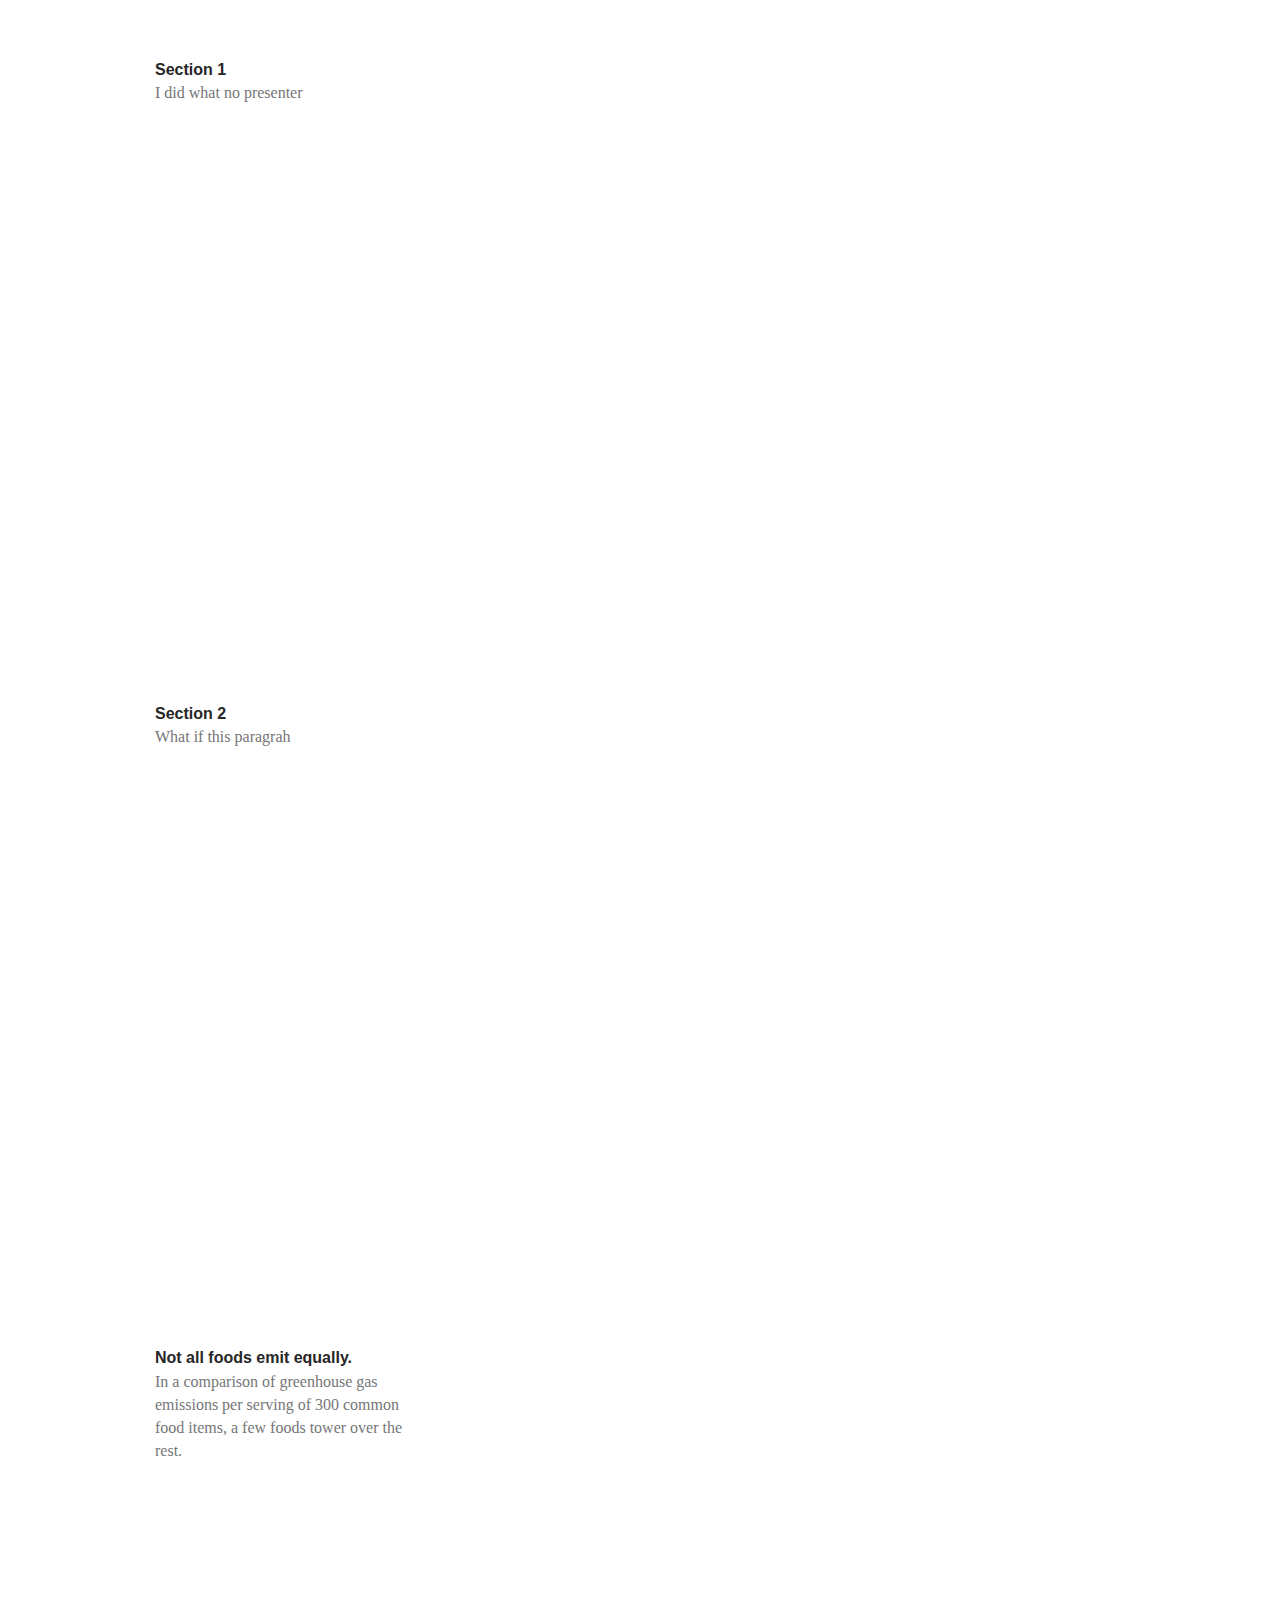
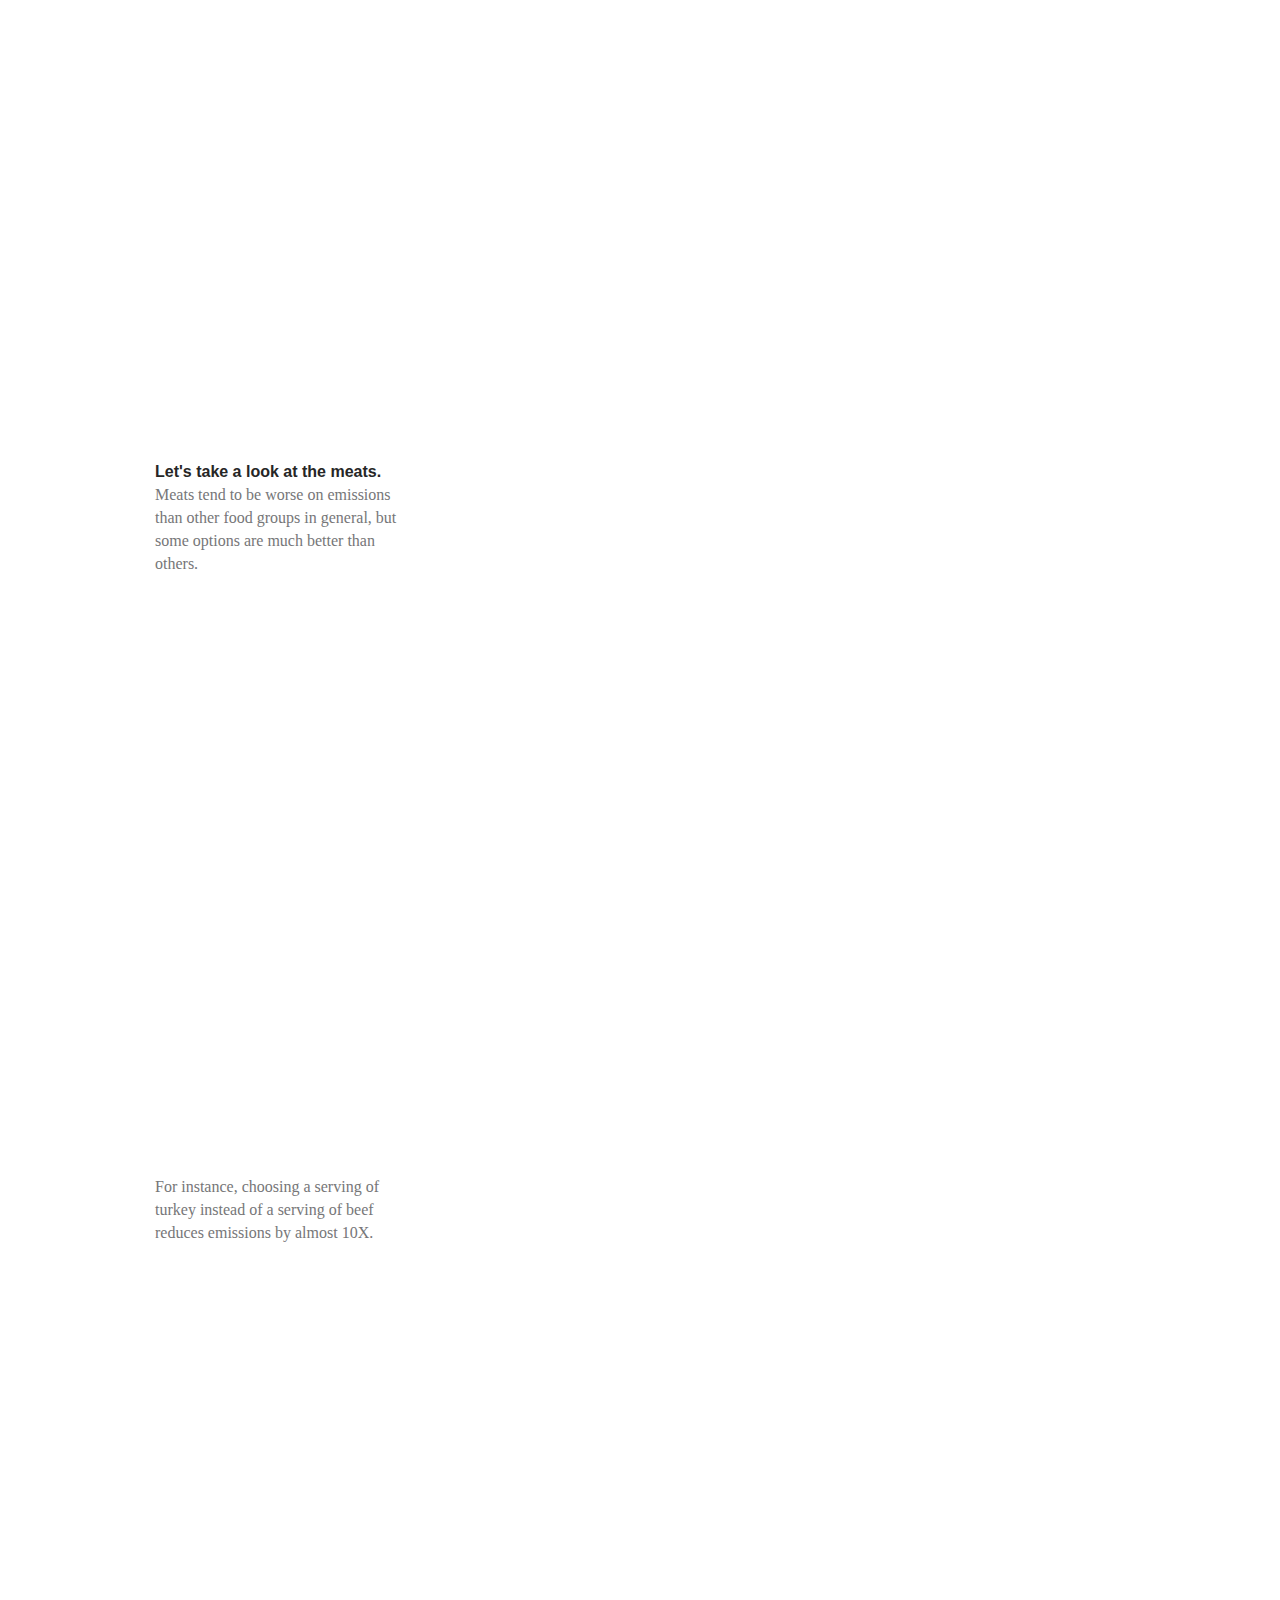
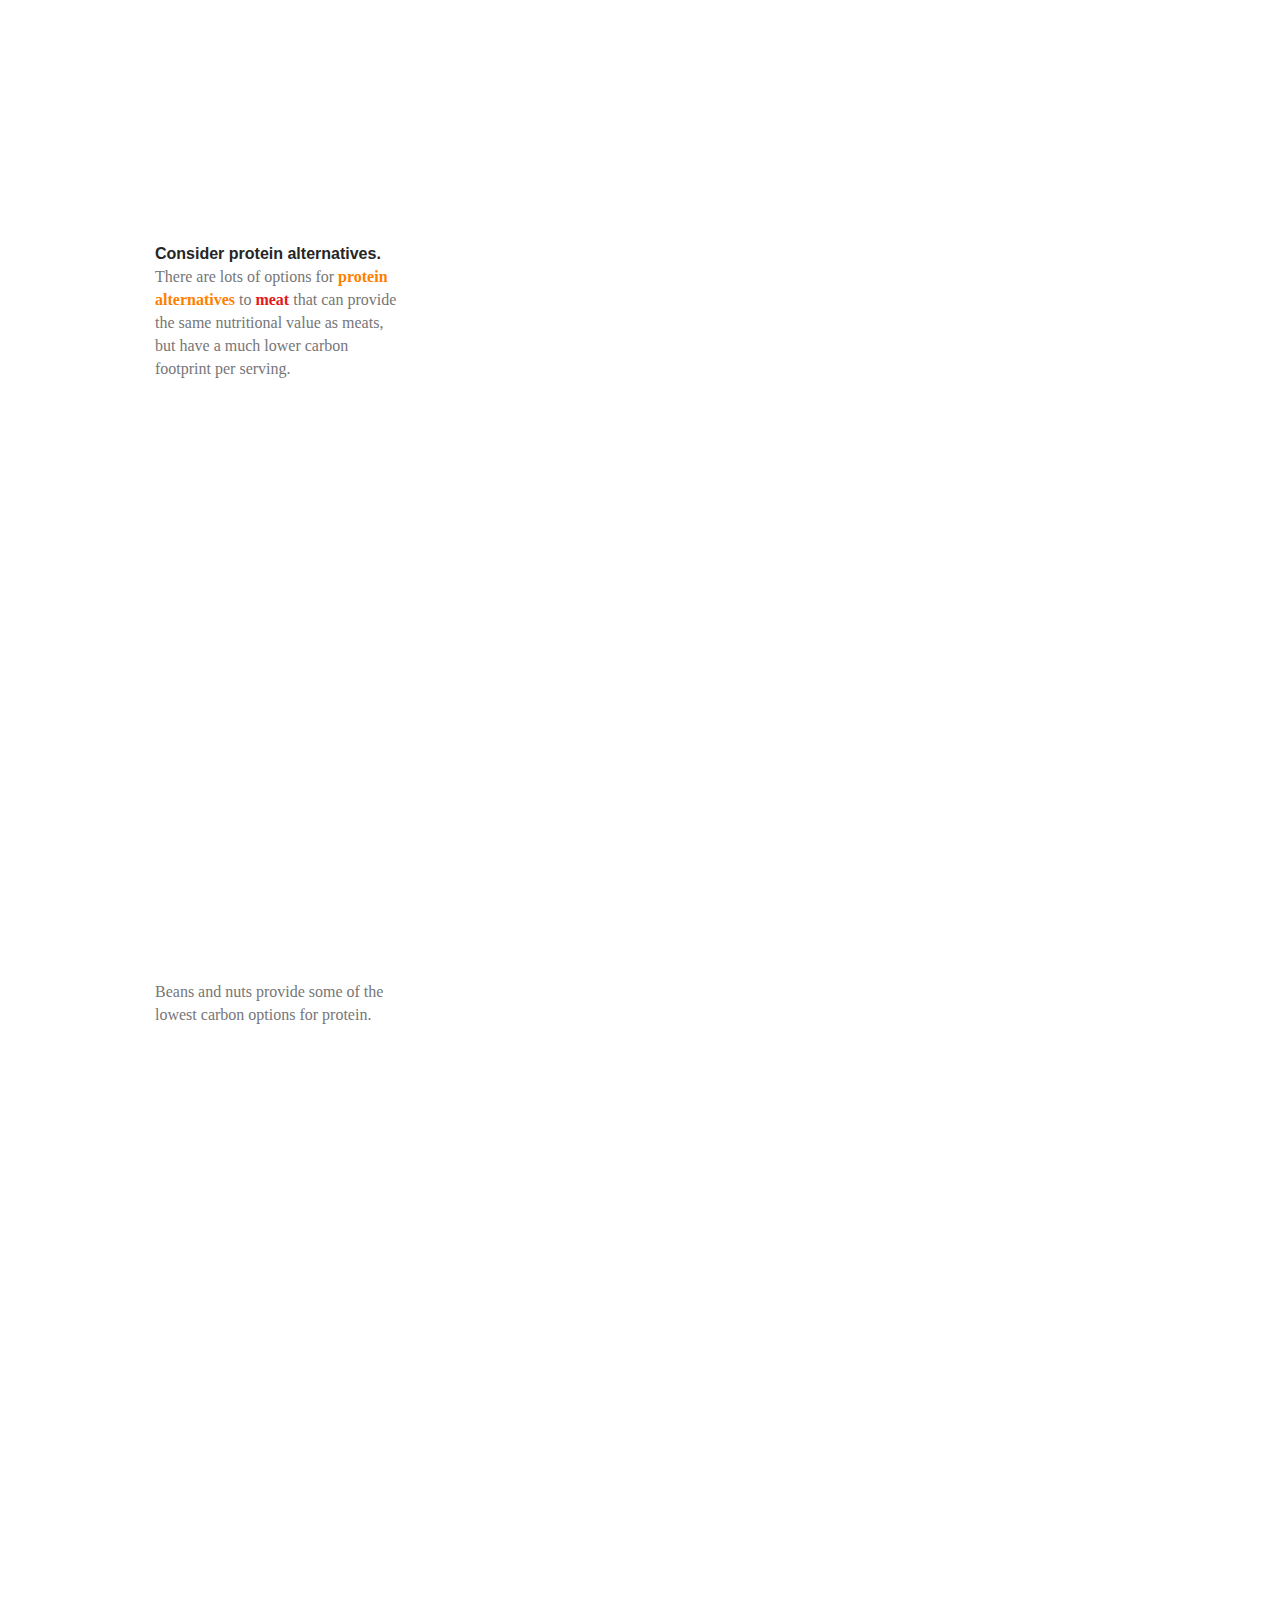
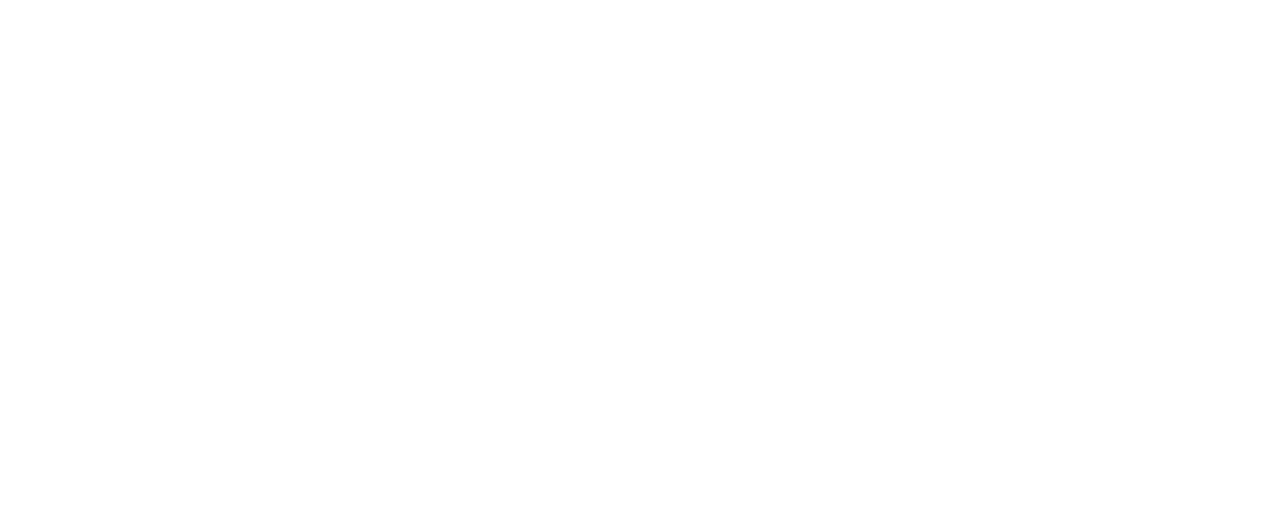
==== index.html @ bd55d174 "through proteins" ====
<!DOCTYPE html>
<html>
<head>
  <title>Scrolling Sections</title>
  <link rel="stylesheet" type="text/css" href="css/bootstrap.min.css"/>
  <link rel="stylesheet" type="text/css" href="css/style.css"/>
</head>
<body>
<div class="container">
  <div id='graphic'>
    <div id='sections'>
      <section class="step">
        <div class="title">Section 1</div>
        I did what no presenter
      </section>
      <section class="step">
        <div class="title">Section 2</div>
        What if this paragrah
      </section>
      <section class="step">
        <div class="title">Not all foods emit equally.</div>
        In a comparison of greenhouse gas emissions per serving of 300 common food items, a few foods tower over the rest.
      </section>
      <section class="step">
        <div class="title">Let's take a look at the meats.</div>
        Meats tend to be worse on emissions than other food groups in general, but some options are much better than others.
      </section>
      <section class="step">
        <div class="title"></div>
        For instance, choosing a serving of turkey instead of a serving of beef reduces emissions by almost 10X.

      </section>
      <section class="step">
        <div class="title">Consider protein alternatives.</div>
        There are lots of options for <b><font color="#ff7f00">protein alternatives</font></b> to <b><font color="#e41a1c">meat</font></b> that can provide the same nutritional value as meats, but have a much lower carbon footprint per serving.
      </section>
      <section class="step">
        <div class="title"></div>
        Beans and nuts provide some of the lowest carbon options for protein.
      </section>
    </div>
    <div id='vis'>
    </div>
    <div id="extra-space">
    </div>
  </div>
</div>


<!-- <script src="lib/d3.js"></script> -->
<script src="https://d3js.org/d3.v5.min.js"></script>
<script src="js/scroller.js"></script>
<script src="js/sections_modified.js"></script>
</body>
</html>
---- css/style.css ----
.container {
  width: 1000px; /* moves things left or right */
}

#graphic {
  padding-top: 60px;
}


#sections {
  position: relative;
  display: inline-block;
  width: 250px;
  top: 0px;
  z-index: 90;
  padding-bottom: 200px;
}

.step {
  margin-bottom: 600px; /* changes vertical space between sections */
  font-family: "TiemposTextWeb-Regular","Georgia";
  font-size: 16px;
  line-height: 23px;
  color: #767678;
}

#sections .title {
  font-family: Arial,Helvetica,"san-serif";
  font-size: 16px;
  font-weight: bold;
  margin-bottom: 2px;
  color: #262626;
  line-height: 1.2em;
}

#extra-space {
  height: 300px;
}

#vis {
  display: inline-block;
  position: fixed;
  top: 60px;
  z-index: 1;
  margin-left: 0;
  /* height: 600px; */
  /* width: 600px; */
  /* background-color: #ddd; */
}

#vis .title {
  font-size:120px;
  text-anchor: middle;
}

#vis .sub-title {
  font-size:80px;
  text-anchor: middle;
}

#vis .mouse_annotation {
  font-weight: bold;
  font-size:12px;
  /* text-anchor: middle; */
}

.axis path,
.axis line {
  fill: none;
  stroke: #666;
  shape-rendering: crispEdges;
}
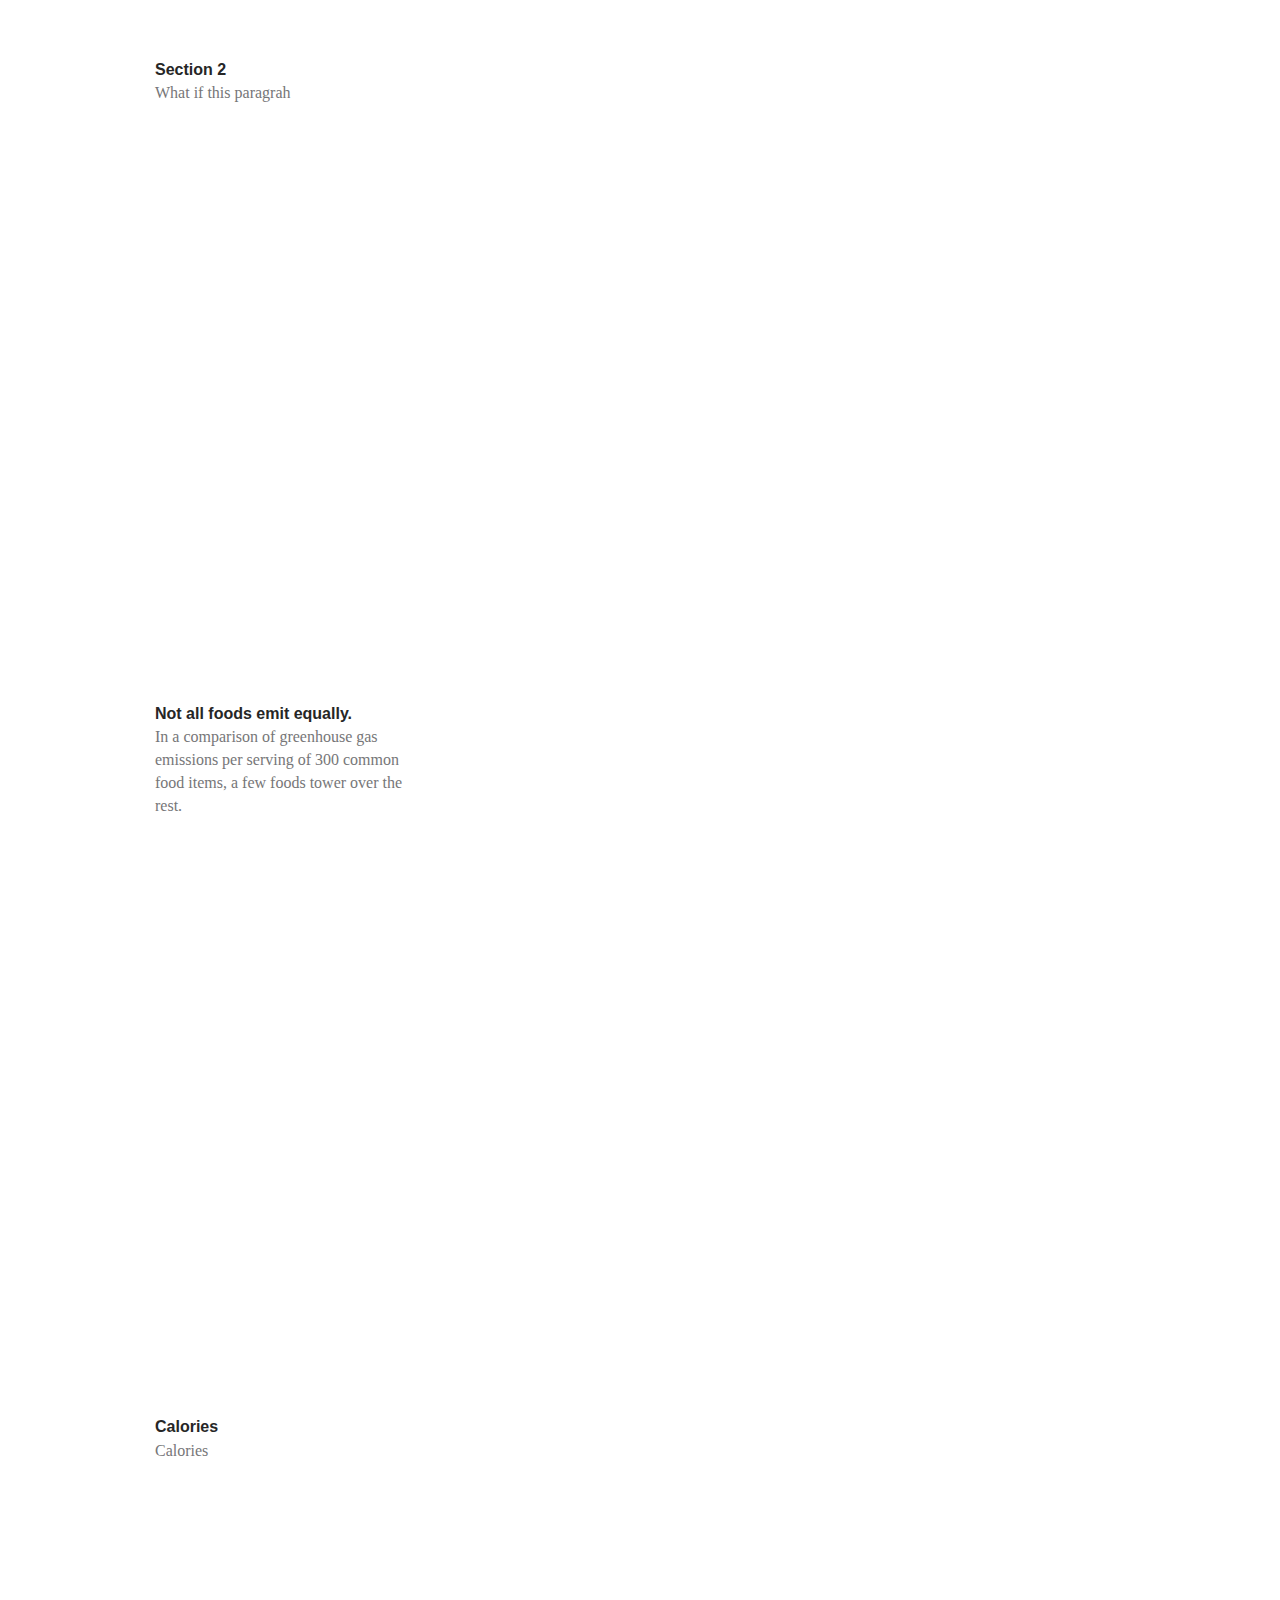
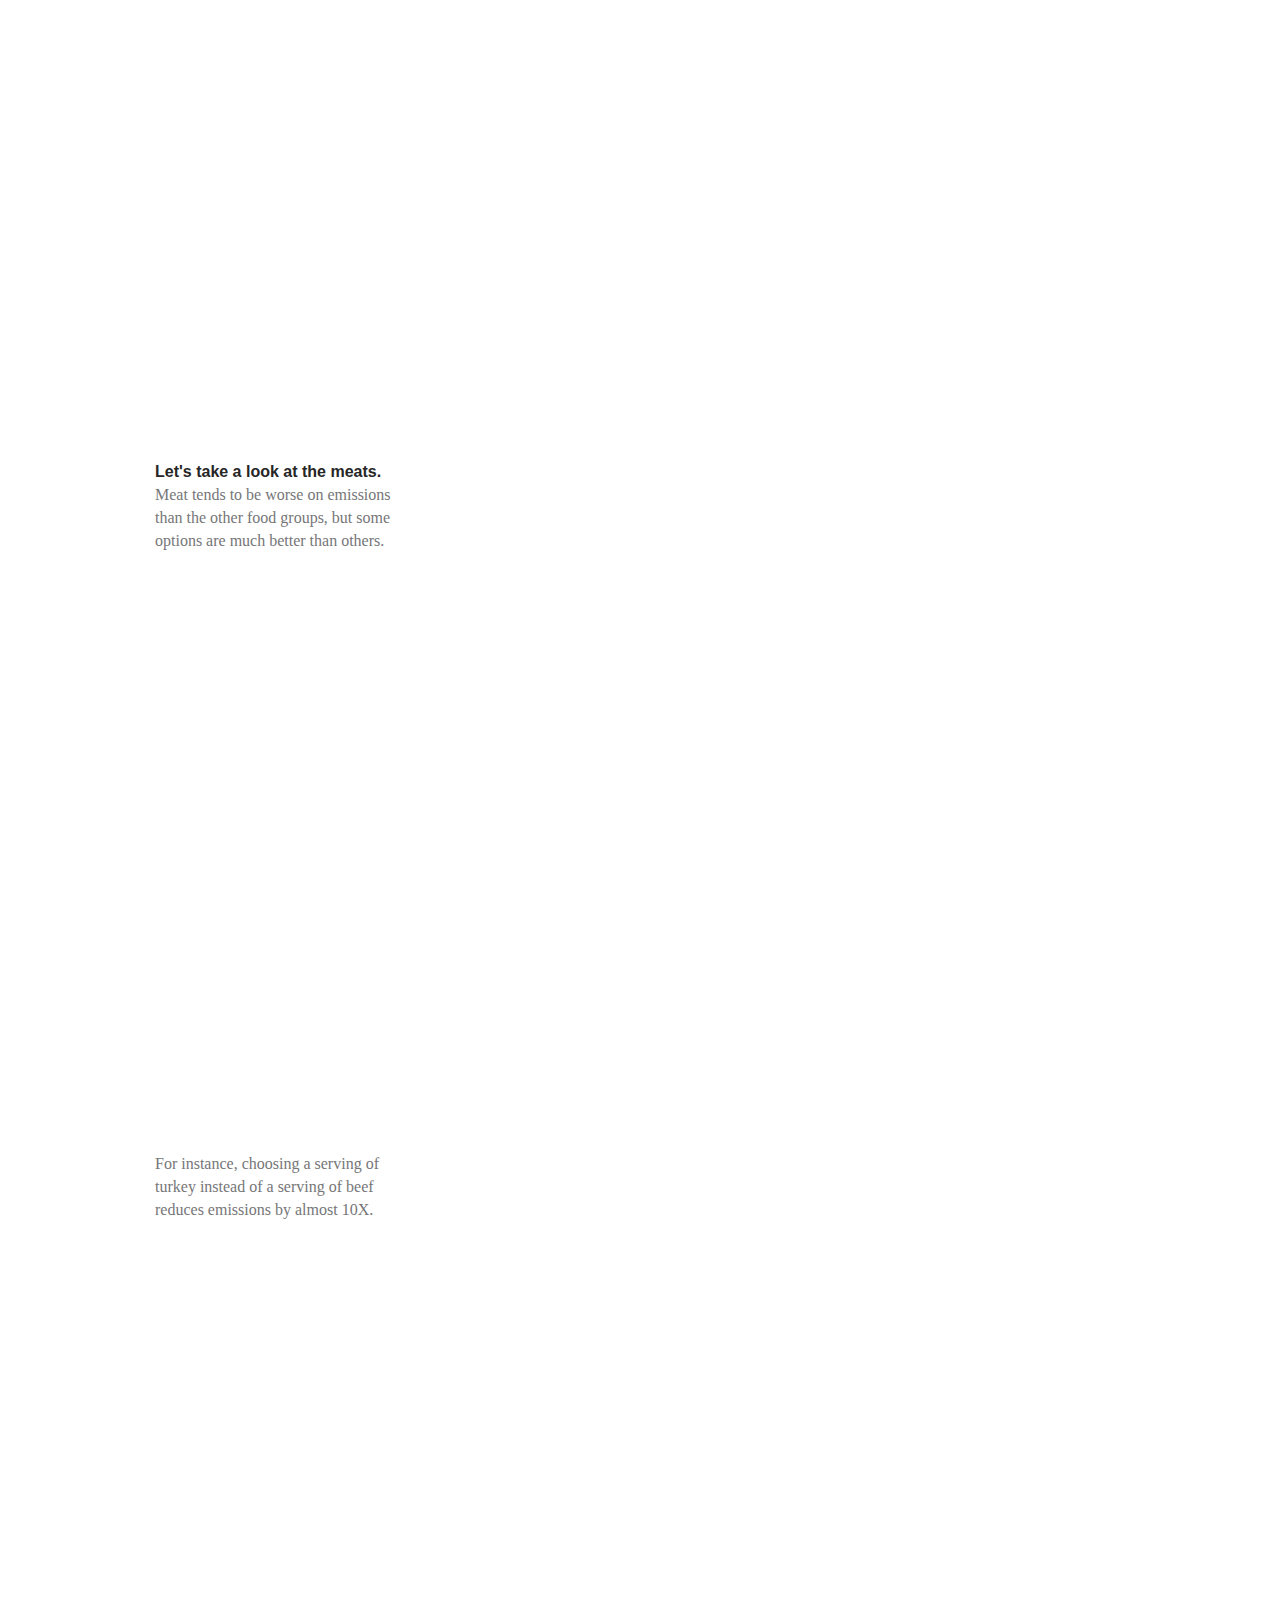
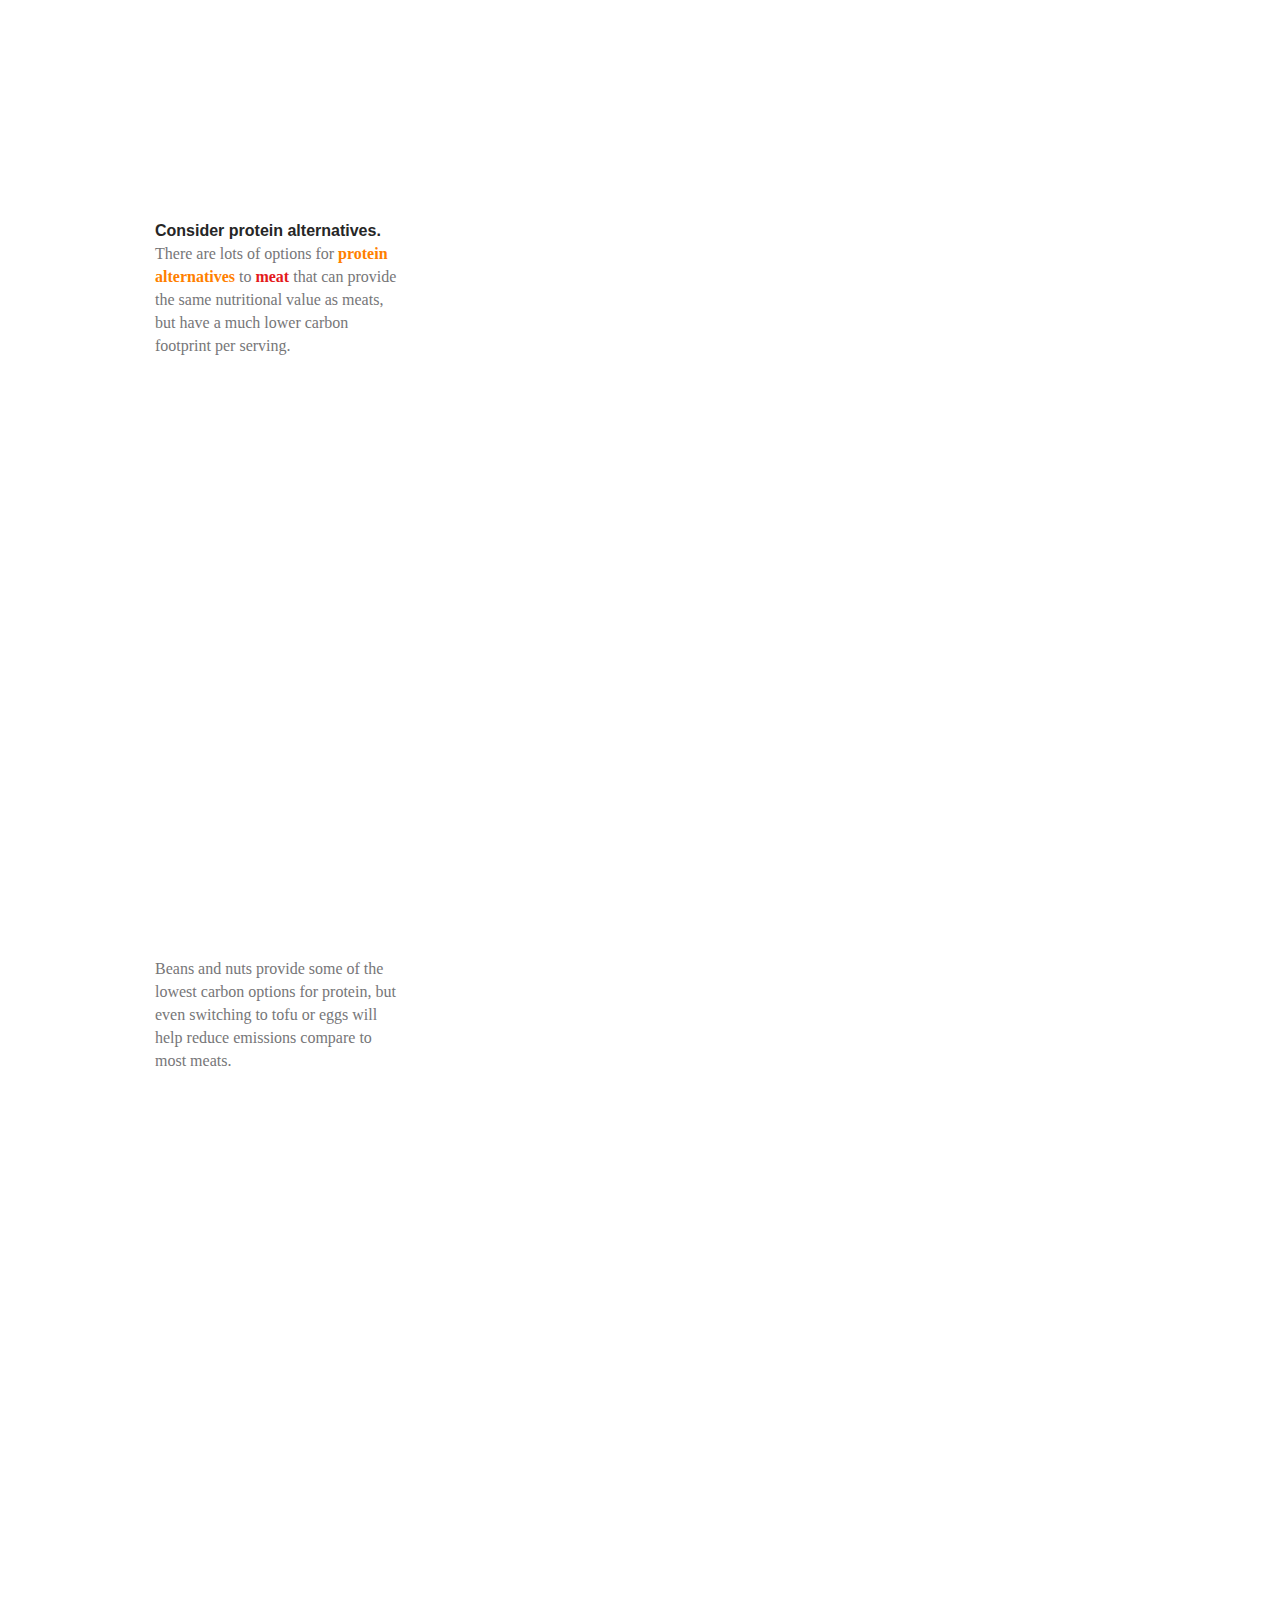
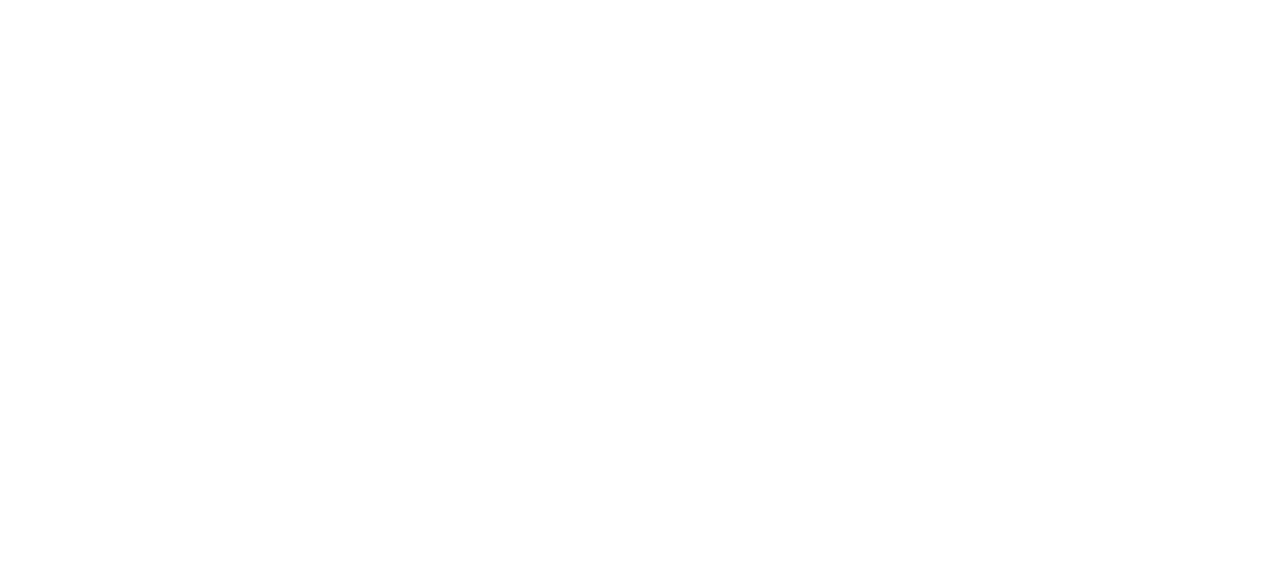
==== commit 8abe890a: "scatter plot works too" ====
--- a/index.html
+++ b/index.html
@@ -10,10 +10,6 @@
   <div id='graphic'>
     <div id='sections'>
       <section class="step">
-        <div class="title">Section 1</div>
-        I did what no presenter
-      </section>
-      <section class="step">
         <div class="title">Section 2</div>
         What if this paragrah
       </section>
@@ -22,8 +18,12 @@
         In a comparison of greenhouse gas emissions per serving of 300 common food items, a few foods tower over the rest.
       </section>
       <section class="step">
+        <div class="title">Calories</div>
+        Calories
+      </section>
+      <section class="step">
         <div class="title">Let's take a look at the meats.</div>
-        Meats tend to be worse on emissions than other food groups in general, but some options are much better than others.
+        Meat tends to be worse on emissions than the other food groups, but some options are much better than others.
       </section>
       <section class="step">
         <div class="title"></div>
@@ -36,7 +36,7 @@
       </section>
       <section class="step">
         <div class="title"></div>
-        Beans and nuts provide some of the lowest carbon options for protein.
+        Beans and nuts provide some of the lowest carbon options for protein, but even switching to tofu or eggs will help reduce emissions compare to most meats.
       </section>
     </div>
     <div id='vis'>
--- a/css/style.css
+++ b/css/style.css
@@ -41,7 +41,7 @@
 #vis {
   display: inline-block;
   position: fixed;
-  top: 60px;
+  top: 30px;
   z-index: 1;
   margin-left: 0;
   /* height: 600px; */
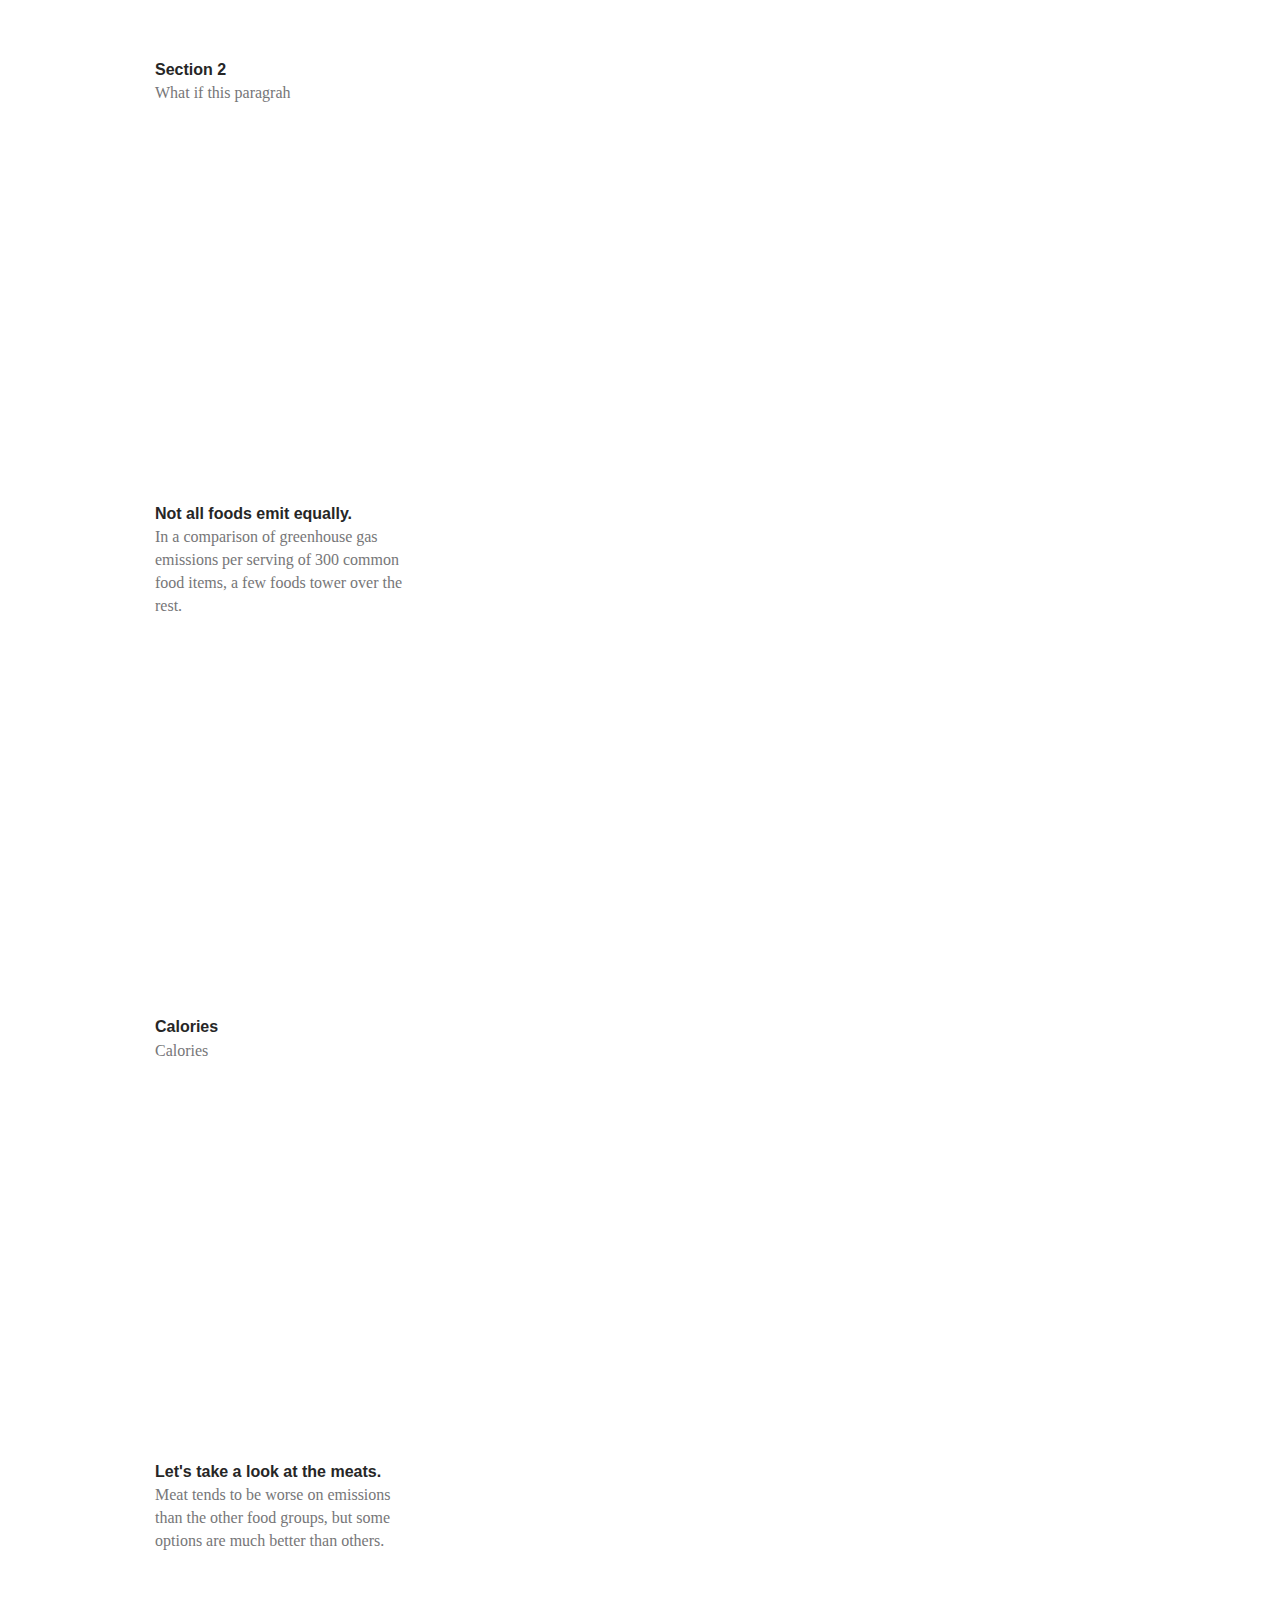
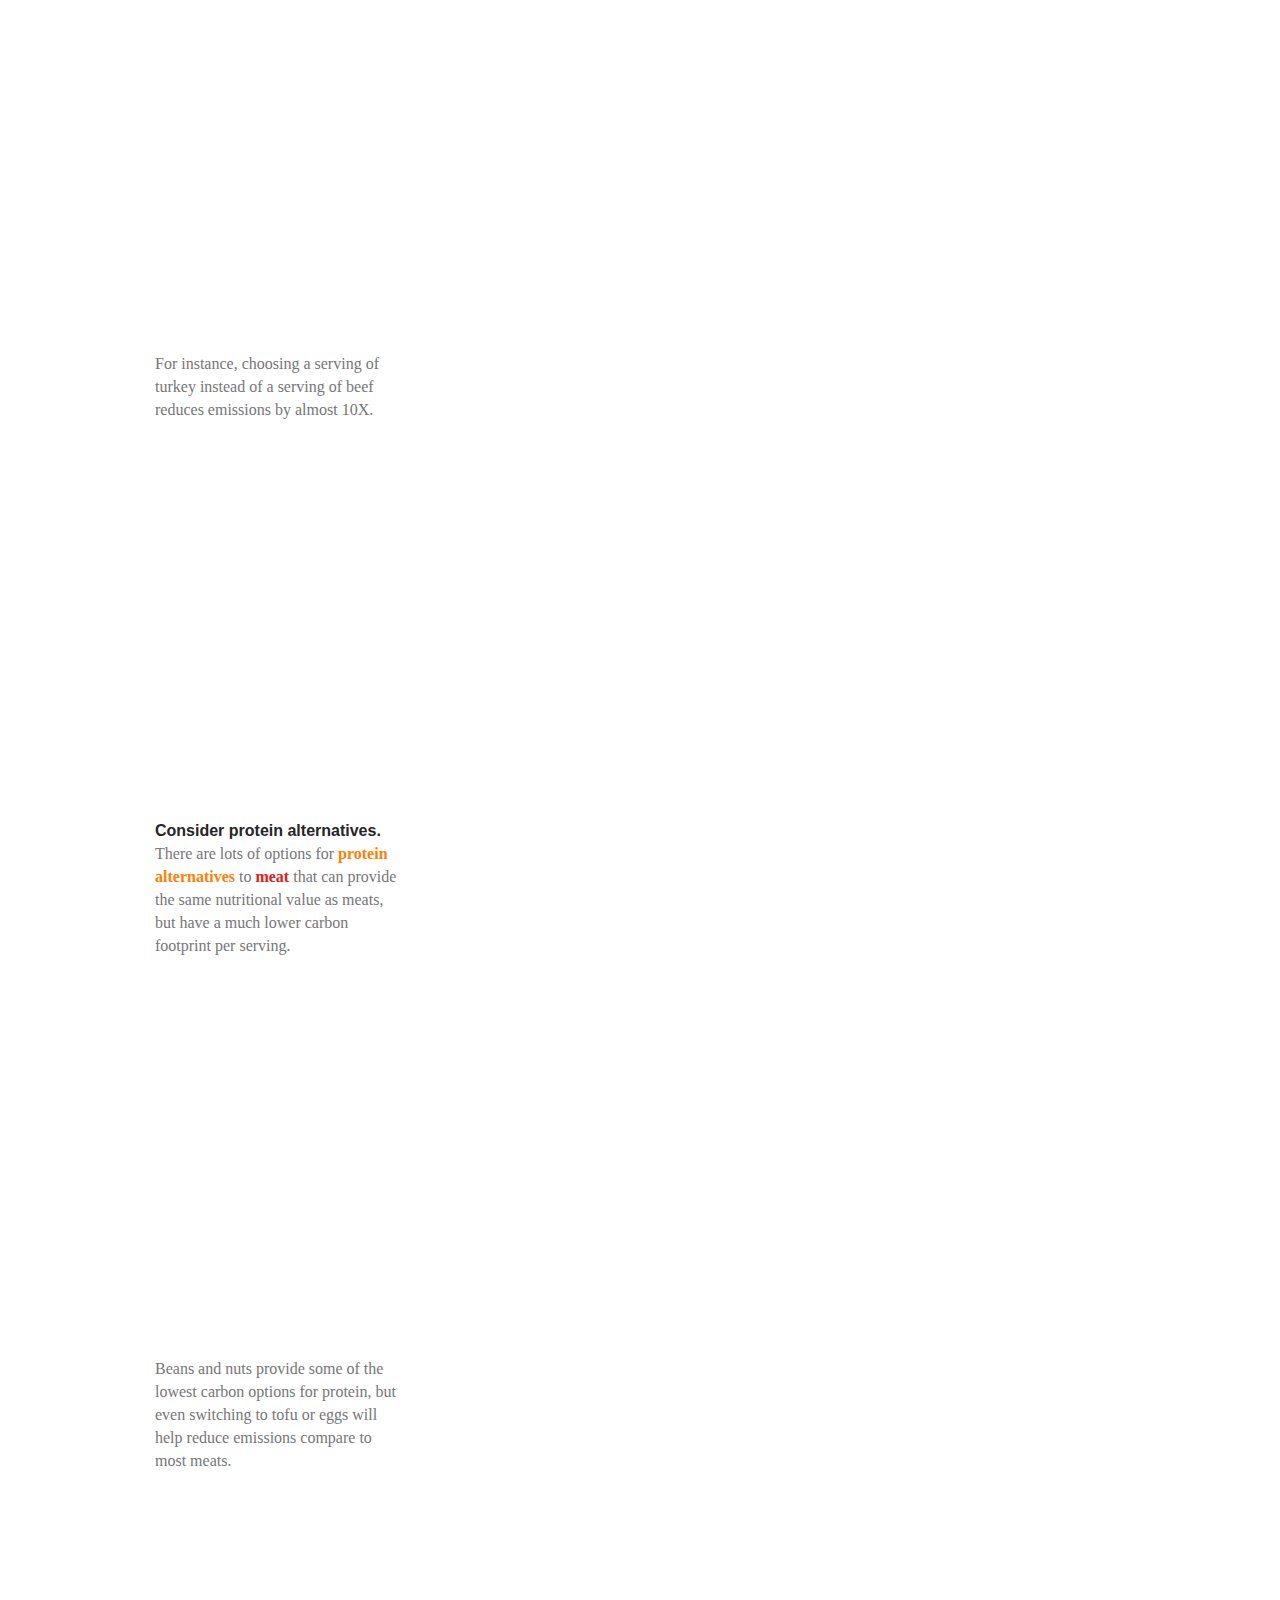
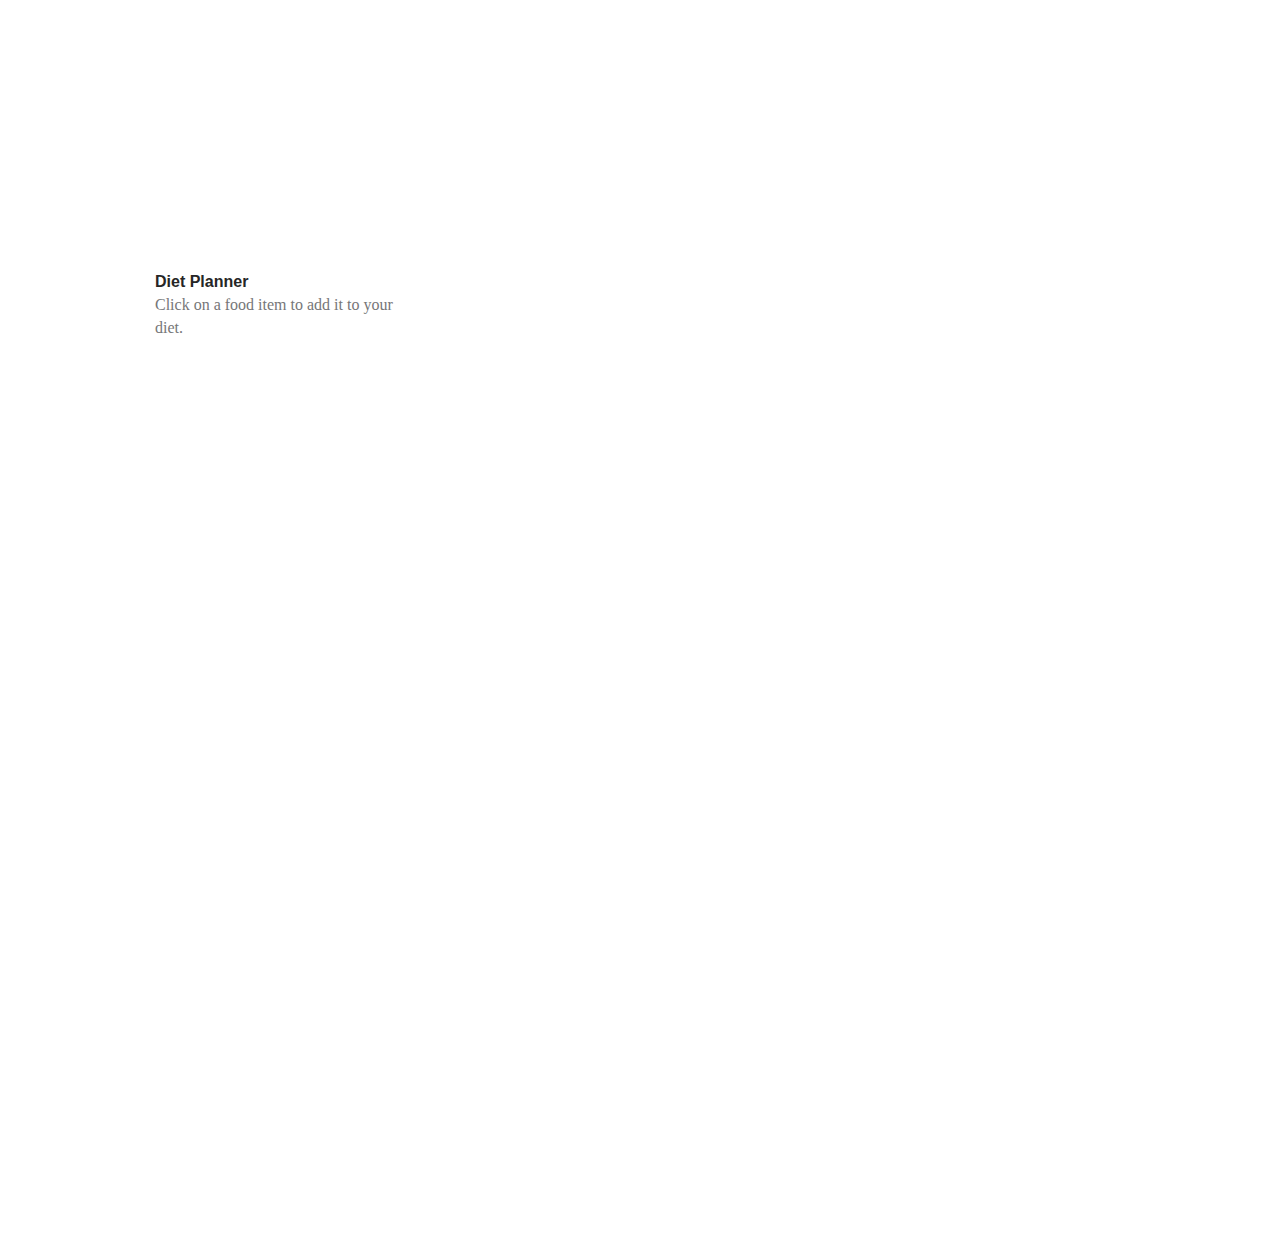
==== commit 47614d83: "fixed tooltips for scatter" ====
--- a/index.html
+++ b/index.html
@@ -38,6 +38,10 @@
         <div class="title"></div>
         Beans and nuts provide some of the lowest carbon options for protein, but even switching to tofu or eggs will help reduce emissions compare to most meats.
       </section>
+      <section class="step">
+        <div class="title">Diet Planner</div>
+        Click on a food item to add it to your diet.
+      </section>
     </div>
     <div id='vis'>
     </div>
--- a/css/style.css
+++ b/css/style.css
@@ -18,7 +18,7 @@
 }
 
 .step {
-  margin-bottom: 600px; /* changes vertical space between sections */
+  margin-bottom: 400px; /* changes vertical space between sections */
   font-family: "TiemposTextWeb-Regular","Georgia";
   font-size: 16px;
   line-height: 23px;
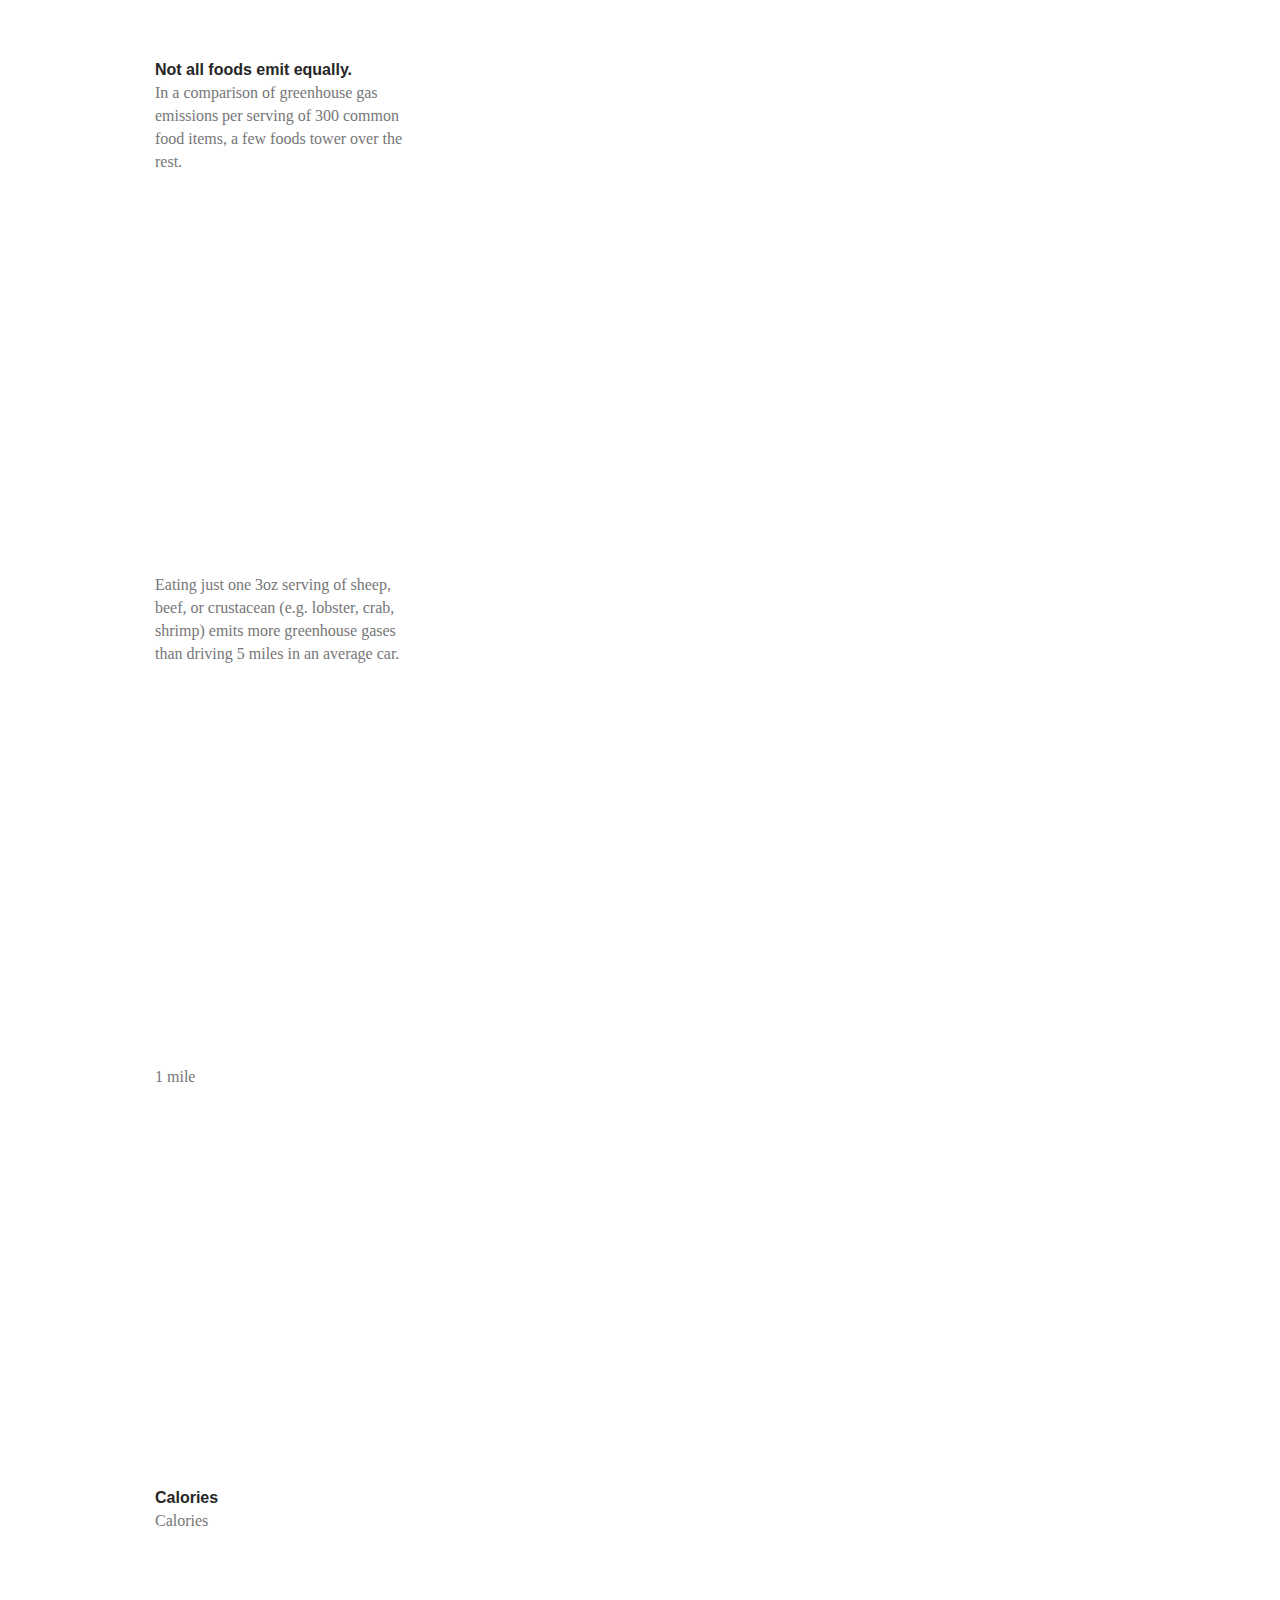
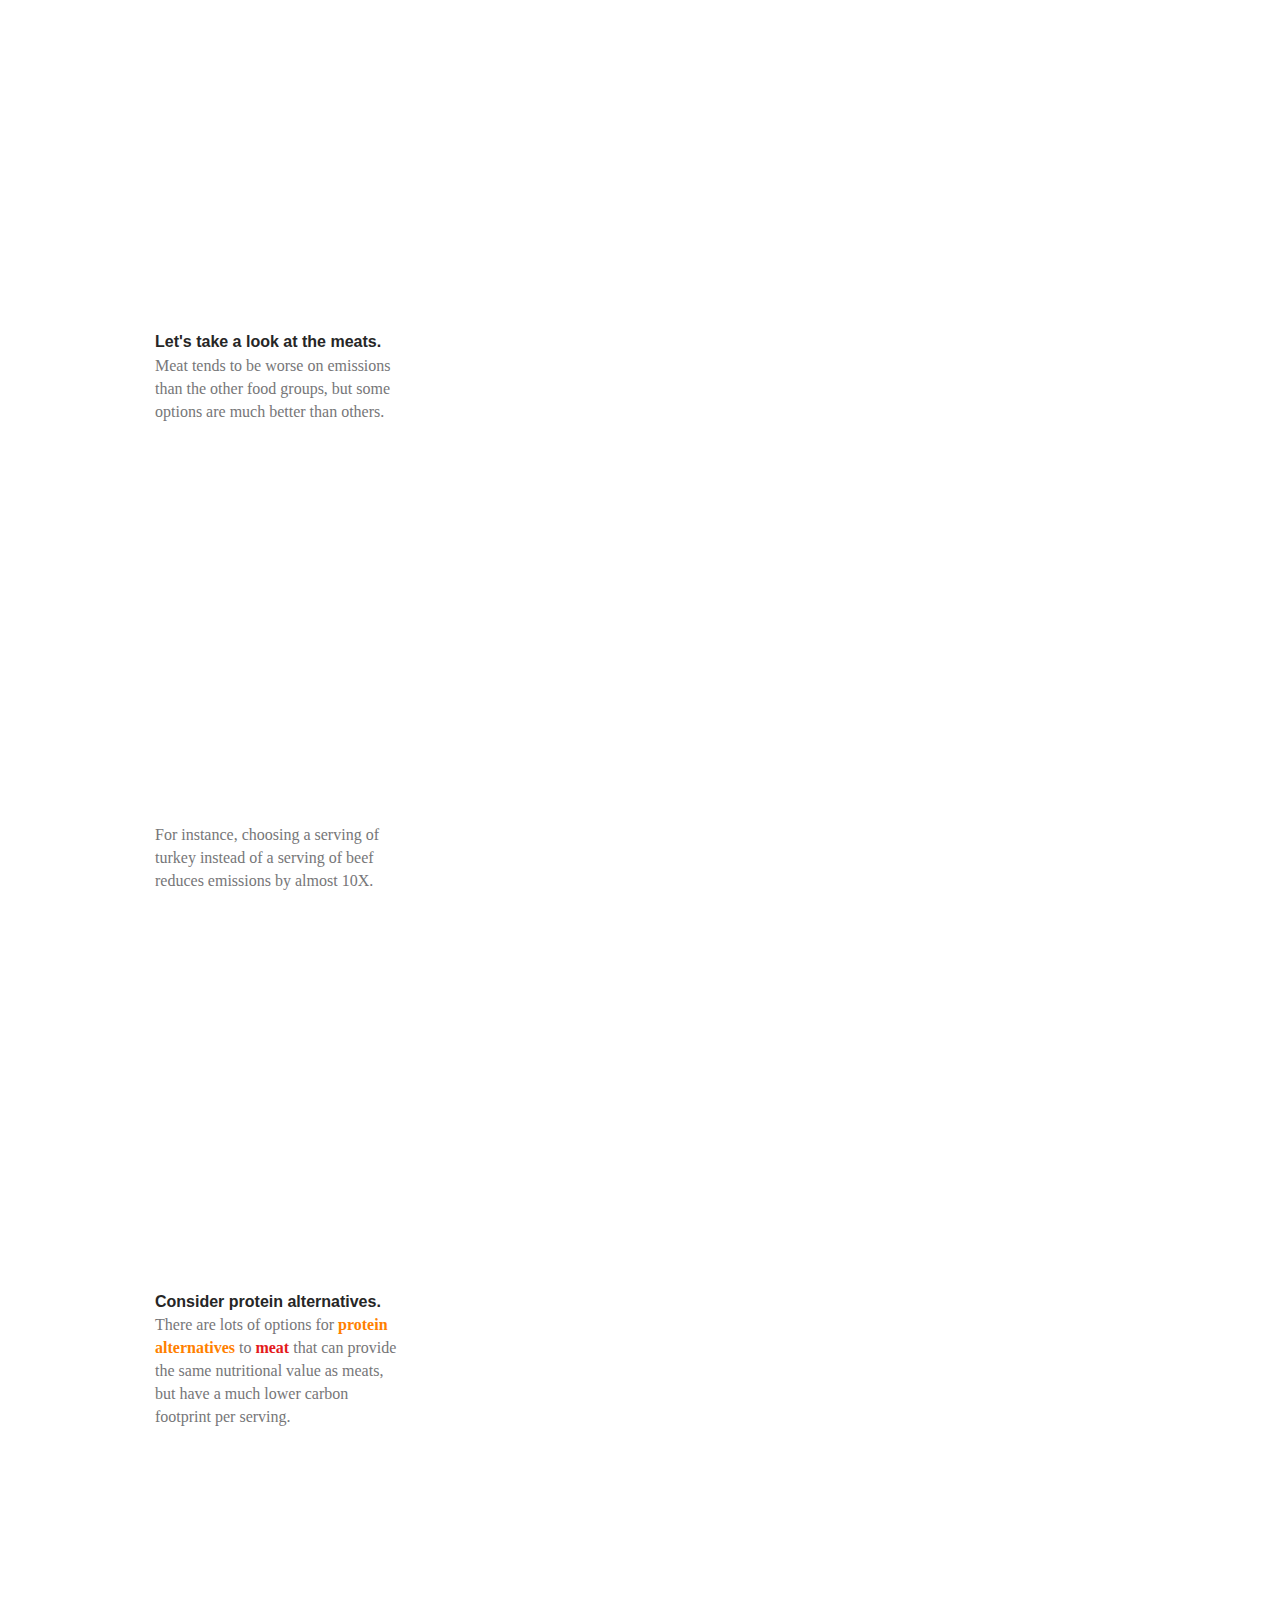
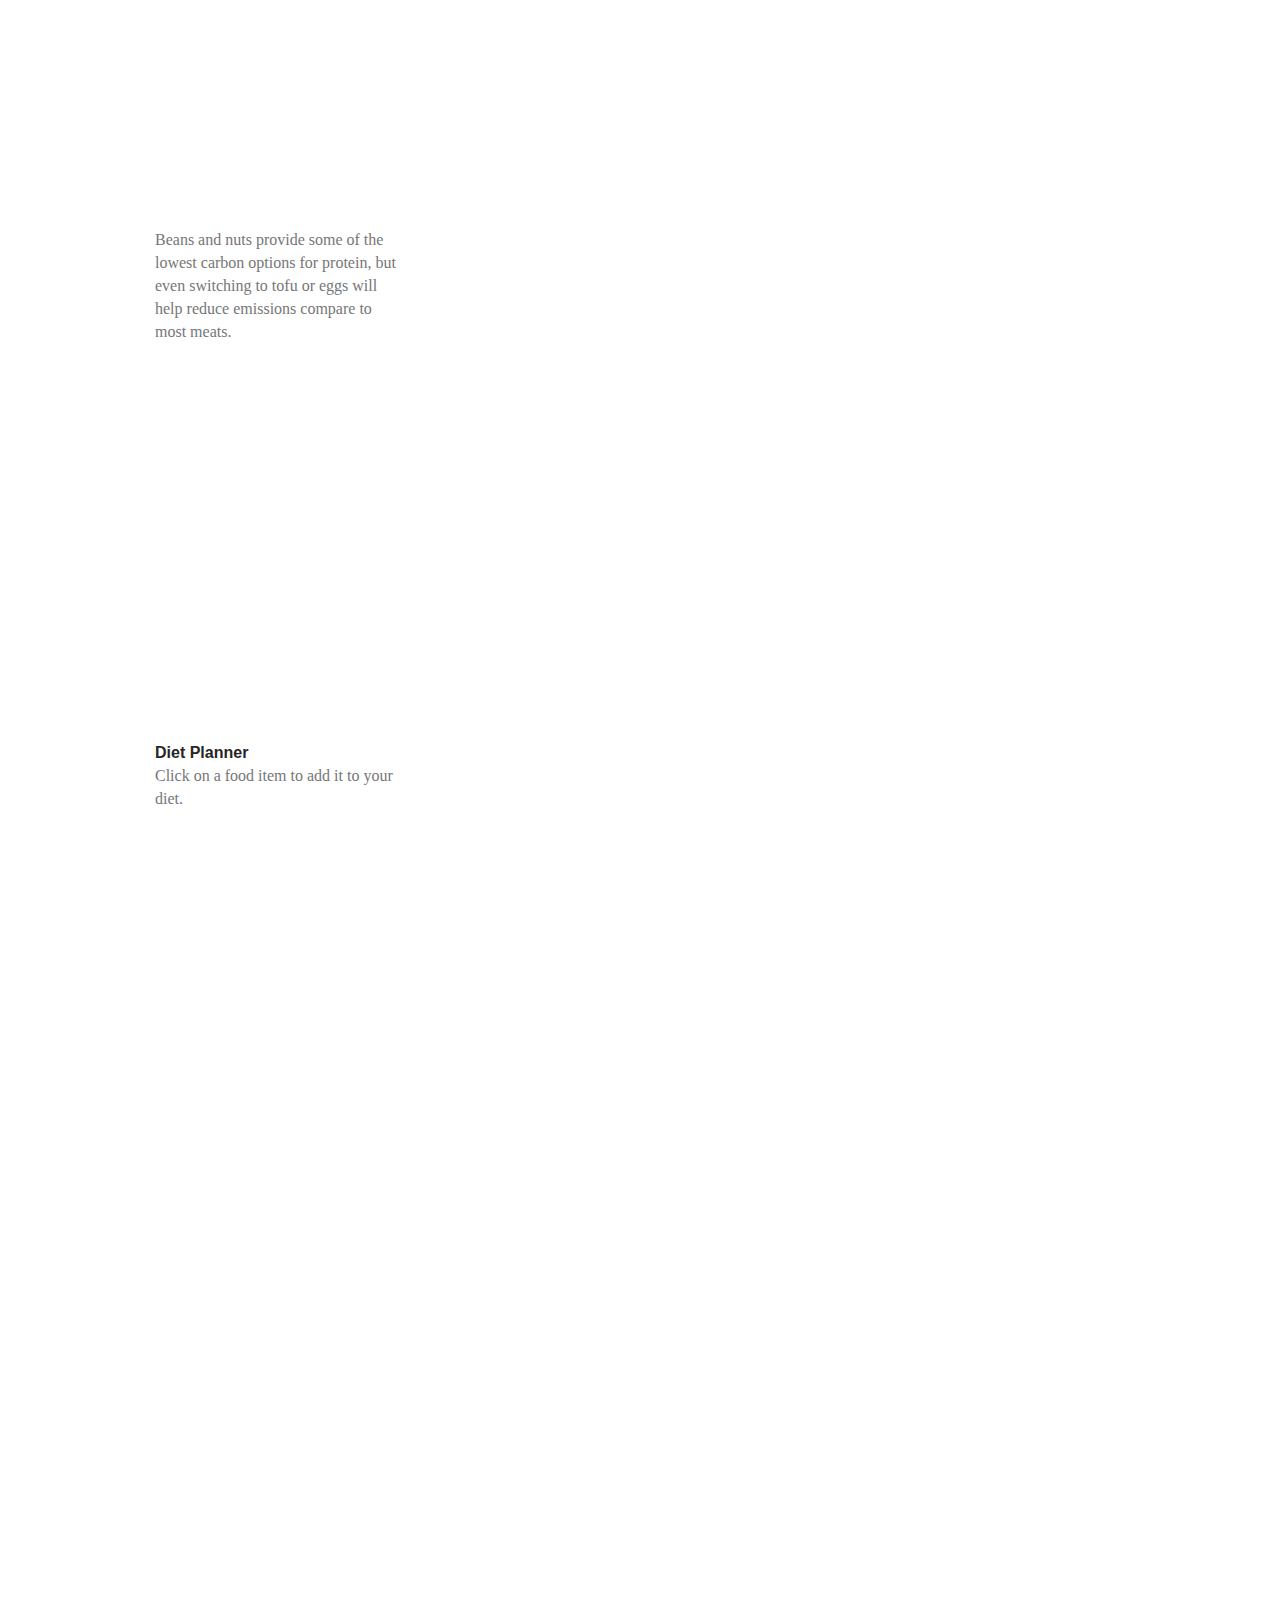
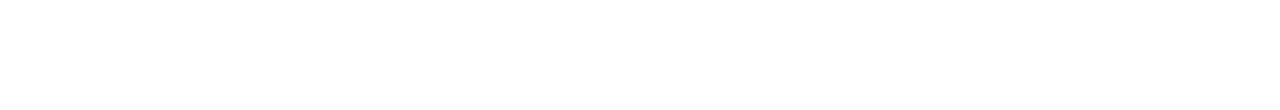
==== commit c08c62d6: "reference lines for 1 and 5 miles show up" ====
--- a/index.html
+++ b/index.html
@@ -10,12 +10,16 @@
   <div id='graphic'>
     <div id='sections'>
       <section class="step">
-        <div class="title">Section 2</div>
-        What if this paragrah
+        <div class="title">Not all foods emit equally.</div>
+        In a comparison of greenhouse gas emissions per serving of 300 common food items, a few foods tower over the rest.
       </section>
       <section class="step">
-        <div class="title">Not all foods emit equally.</div>
-        In a comparison of greenhouse gas emissions per serving of 300 common food items, a few foods tower over the rest.
+        <div class="title"></div>
+        Eating just one 3oz serving of sheep, beef, or crustacean (e.g. lobster, crab, shrimp) emits more greenhouse gases than driving 5 miles in an average car.
+      </section>
+      <section class="step">
+        <div class="title"></div>
+        1 mile
       </section>
       <section class="step">
         <div class="title">Calories</div>
@@ -41,6 +45,8 @@
       <section class="step">
         <div class="title">Diet Planner</div>
         Click on a food item to add it to your diet.
+        <div id="dp"></div>
+        <div id="diet_planner_section"></div>
       </section>
     </div>
     <div id='vis'>
--- a/css/style.css
+++ b/css/style.css
@@ -65,6 +65,26 @@
   /* text-anchor: middle; */
 }
 
+#sections .dietList {
+  font-family: Arial,Helvetica,"san-serif";
+  font-weight: bold;
+  font-size:12px;
+  /* text-anchor: middle; */
+}
+
+.legend {
+  font-family: Arial,Helvetica,"san-serif";
+  font-weight: bold;
+  font-size:12px;
+  /* text-anchor: middle; */
+}
+
+.refLine {
+  stroke-dasharray: 2;
+  stroke: gray;
+  stroke-width: 2;
+}
+
 .axis path,
 .axis line {
   fill: none;
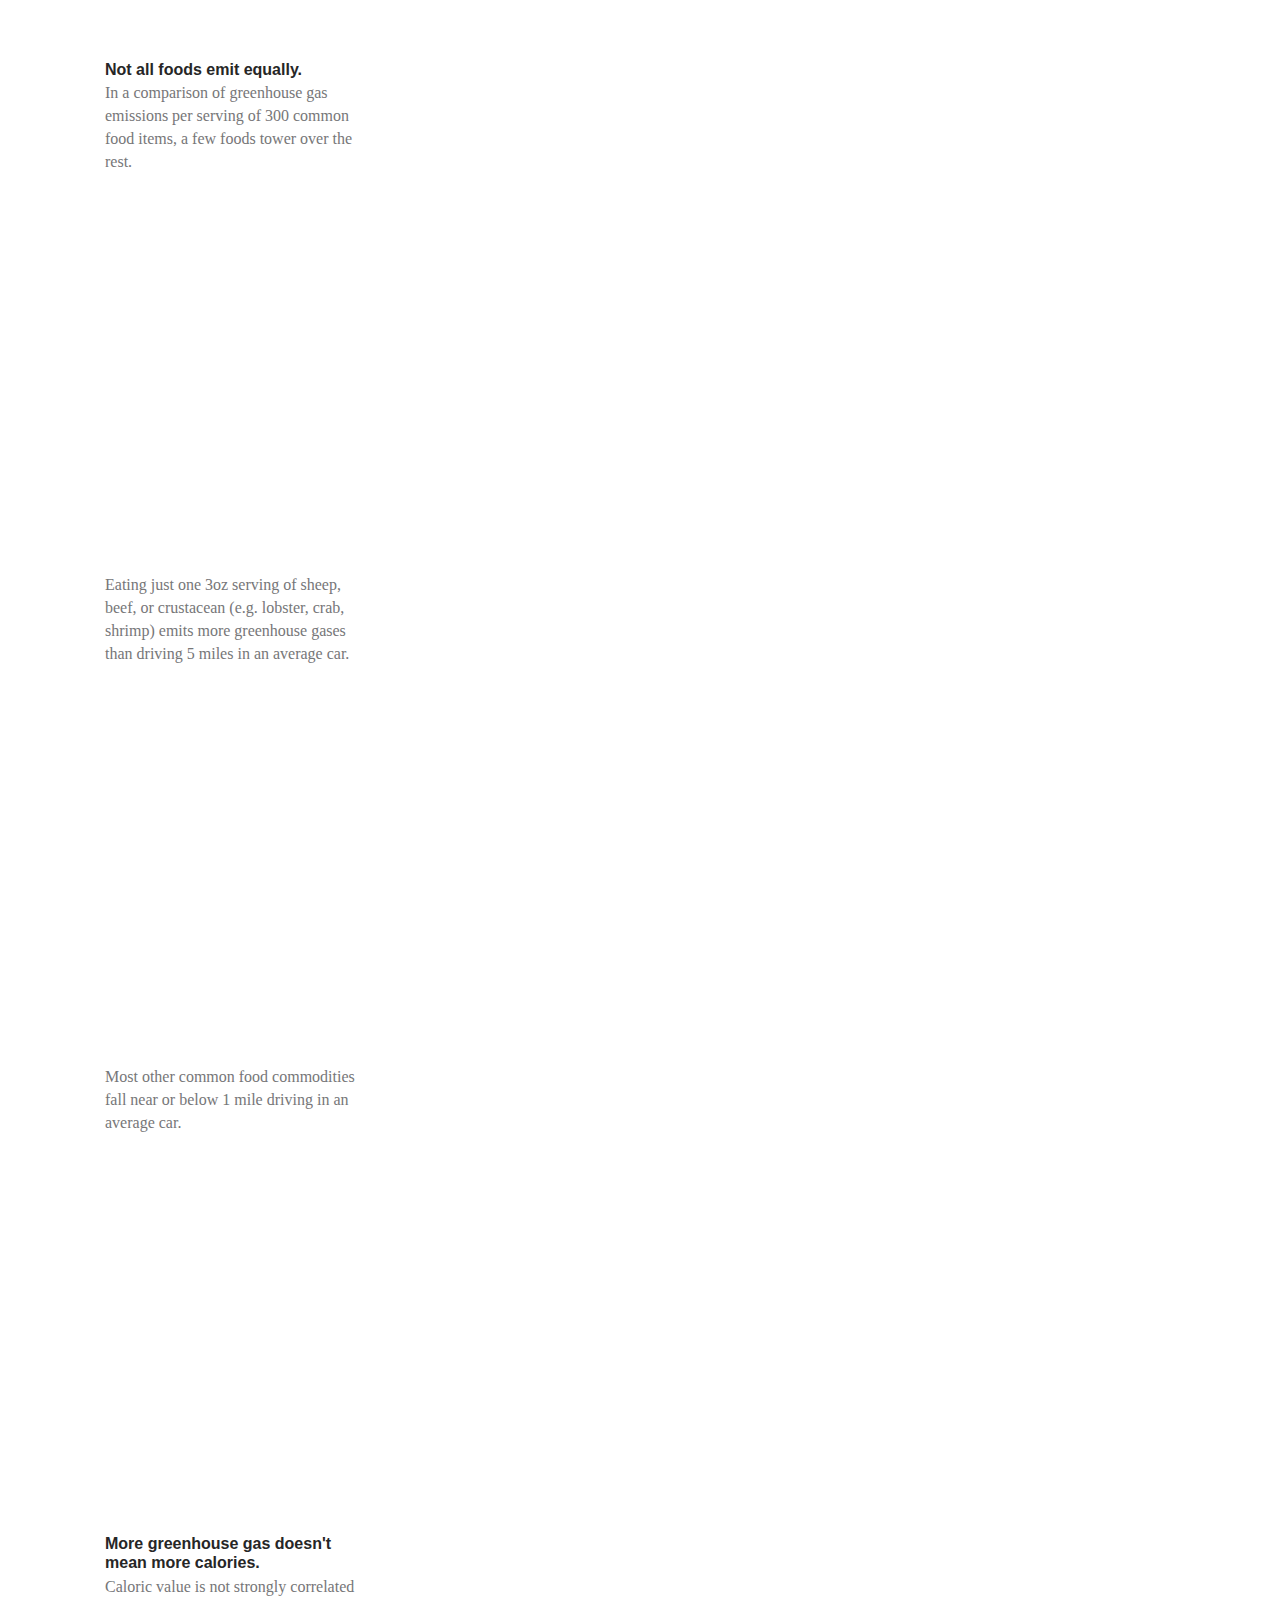
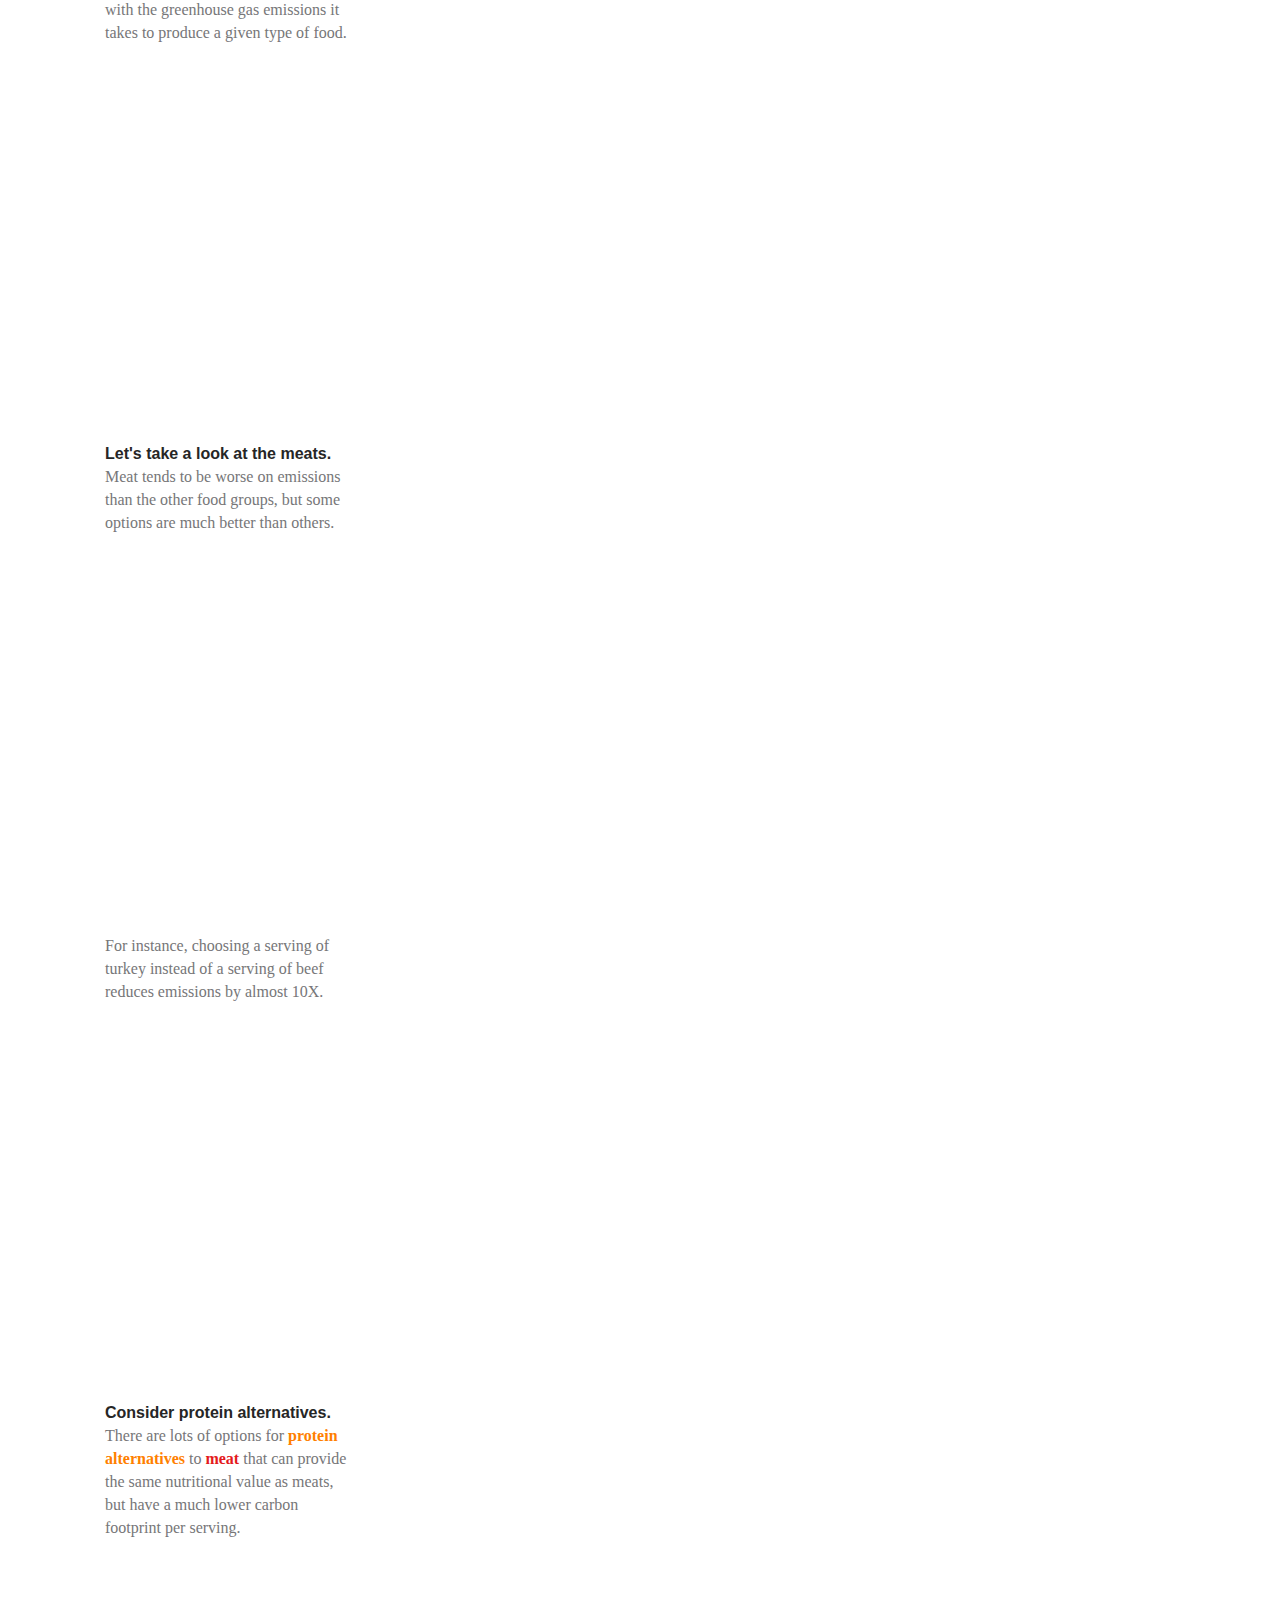
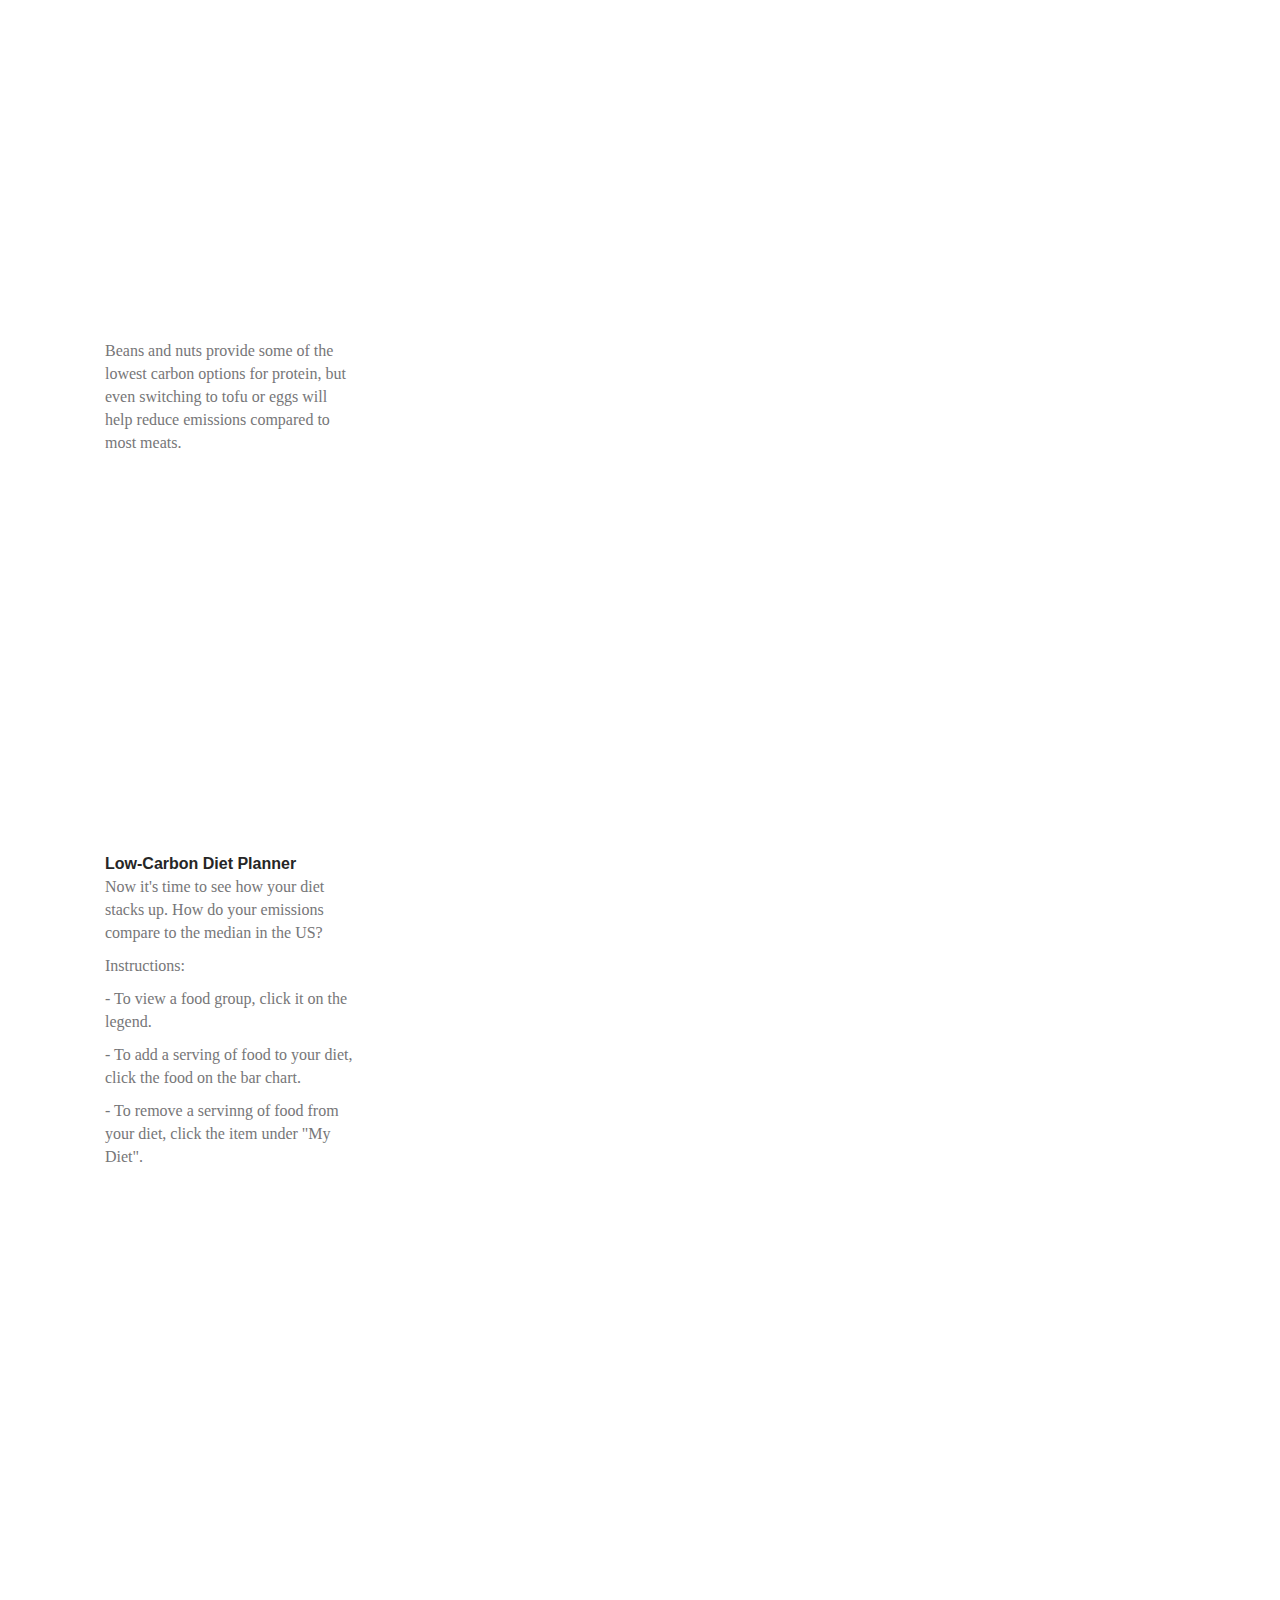
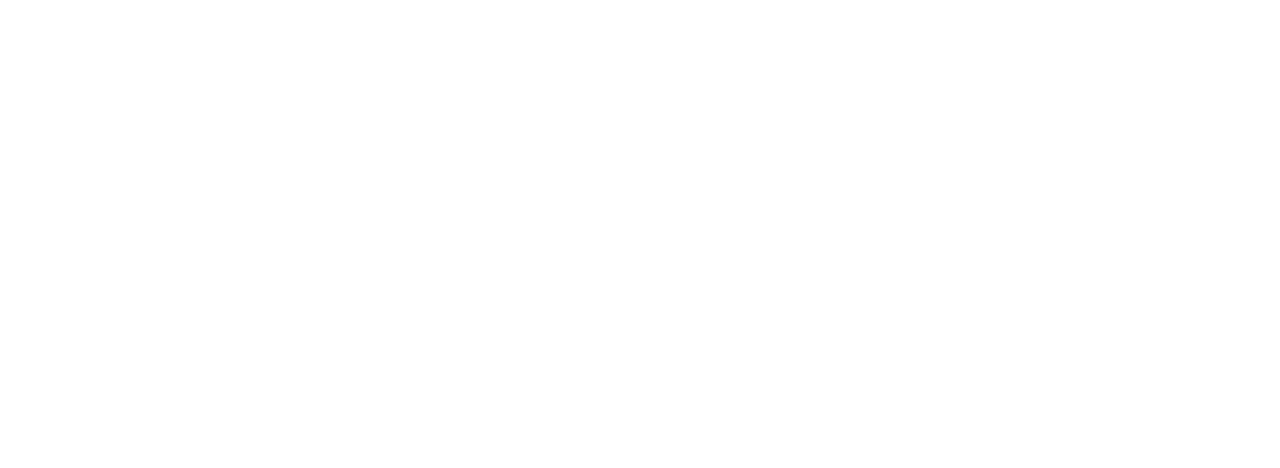
==== commit 656690ed: "almost done" ====
--- a/index.html
+++ b/index.html
@@ -19,11 +19,11 @@
       </section>
       <section class="step">
         <div class="title"></div>
-        1 mile
+        Most other common food commodities fall near or below 1 mile driving in an average car.
       </section>
       <section class="step">
-        <div class="title">Calories</div>
-        Calories
+        <div class="title">More greenhouse gas doesn't mean more calories.</div>
+        Caloric value is not strongly correlated with the greenhouse gas emissions it takes to produce a given type of food.
       </section>
       <section class="step">
         <div class="title">Let's take a look at the meats.</div>
@@ -40,11 +40,16 @@
       </section>
       <section class="step">
         <div class="title"></div>
-        Beans and nuts provide some of the lowest carbon options for protein, but even switching to tofu or eggs will help reduce emissions compare to most meats.
+        Beans and nuts provide some of the lowest carbon options for protein, but even switching to tofu or eggs will help reduce emissions compared to most meats.
       </section>
       <section class="step">
-        <div class="title">Diet Planner</div>
-        Click on a food item to add it to your diet.
+        <div class="title">Low-Carbon Diet Planner</div>
+        Now it's time to see how your diet stacks up. How do your emissions compare to the median in the US?
+        <p></p>
+        <p>Instructions:</p>
+        <p>- To view a food group, click it on the legend.</p>
+        <p>- To add a serving of food to your diet, click the food on the bar chart.</p>
+        <p>- To remove a servinng of food from your diet, click the item under "My Diet". </p>
         <div id="dp"></div>
         <div id="diet_planner_section"></div>
       </section>
--- a/css/style.css
+++ b/css/style.css
@@ -1,6 +1,6 @@
 
 .container {
-  width: 1000px; /* moves things left or right */
+  width: 1100px; /* moves things left or right */
 }
 
 #graphic {
@@ -26,6 +26,15 @@
 }
 
 #sections .title {
+  font-family: Arial,Helvetica,"san-serif";
+  font-size: 16px;
+  font-weight: bold;
+  margin-bottom: 2px;
+  color: #262626;
+  line-height: 1.2em;
+}
+
+.title {
   font-family: Arial,Helvetica,"san-serif";
   font-size: 16px;
   font-weight: bold;
@@ -65,8 +74,17 @@
   /* text-anchor: middle; */
 }
 
+.refTxt{
+  font-family: Arial,Helvetica,"san-serif";
+  color: #262626;
+  /* font-weight: bold; */
+  font-size:12px;
+  /* text-anchor: middle; */
+}
+
 #sections .dietList {
   font-family: Arial,Helvetica,"san-serif";
+  color: #262626;
   font-weight: bold;
   font-size:12px;
   /* text-anchor: middle; */
@@ -76,6 +94,31 @@
   font-family: Arial,Helvetica,"san-serif";
   font-weight: bold;
   font-size:12px;
+  /* text-anchor: middle; */
+}
+
+.dpText {
+  font-family: Arial,Helvetica,"san-serif";
+  color: #262626;
+  font-weight: bold;
+  font-size:12px;
+  /* text-anchor: middle; */
+}
+
+.axisLabel {
+  /* font-family: "TiemposTextWeb-Regular","Georgia"; */
+  font-family: Arial,Helvetica,"san-serif";
+  color: #262626;
+  /* font-weight: bold; */
+  font-size:13px;
+  /* text-anchor: middle; */
+}
+.plotTitle {
+  /* font-family: "TiemposTextWeb-Regular","Georgia"; */
+  font-family: Arial,Helvetica,"san-serif";
+  color: #262626;
+  font-weight: bold;
+  font-size:15px;
   /* text-anchor: middle; */
 }
 
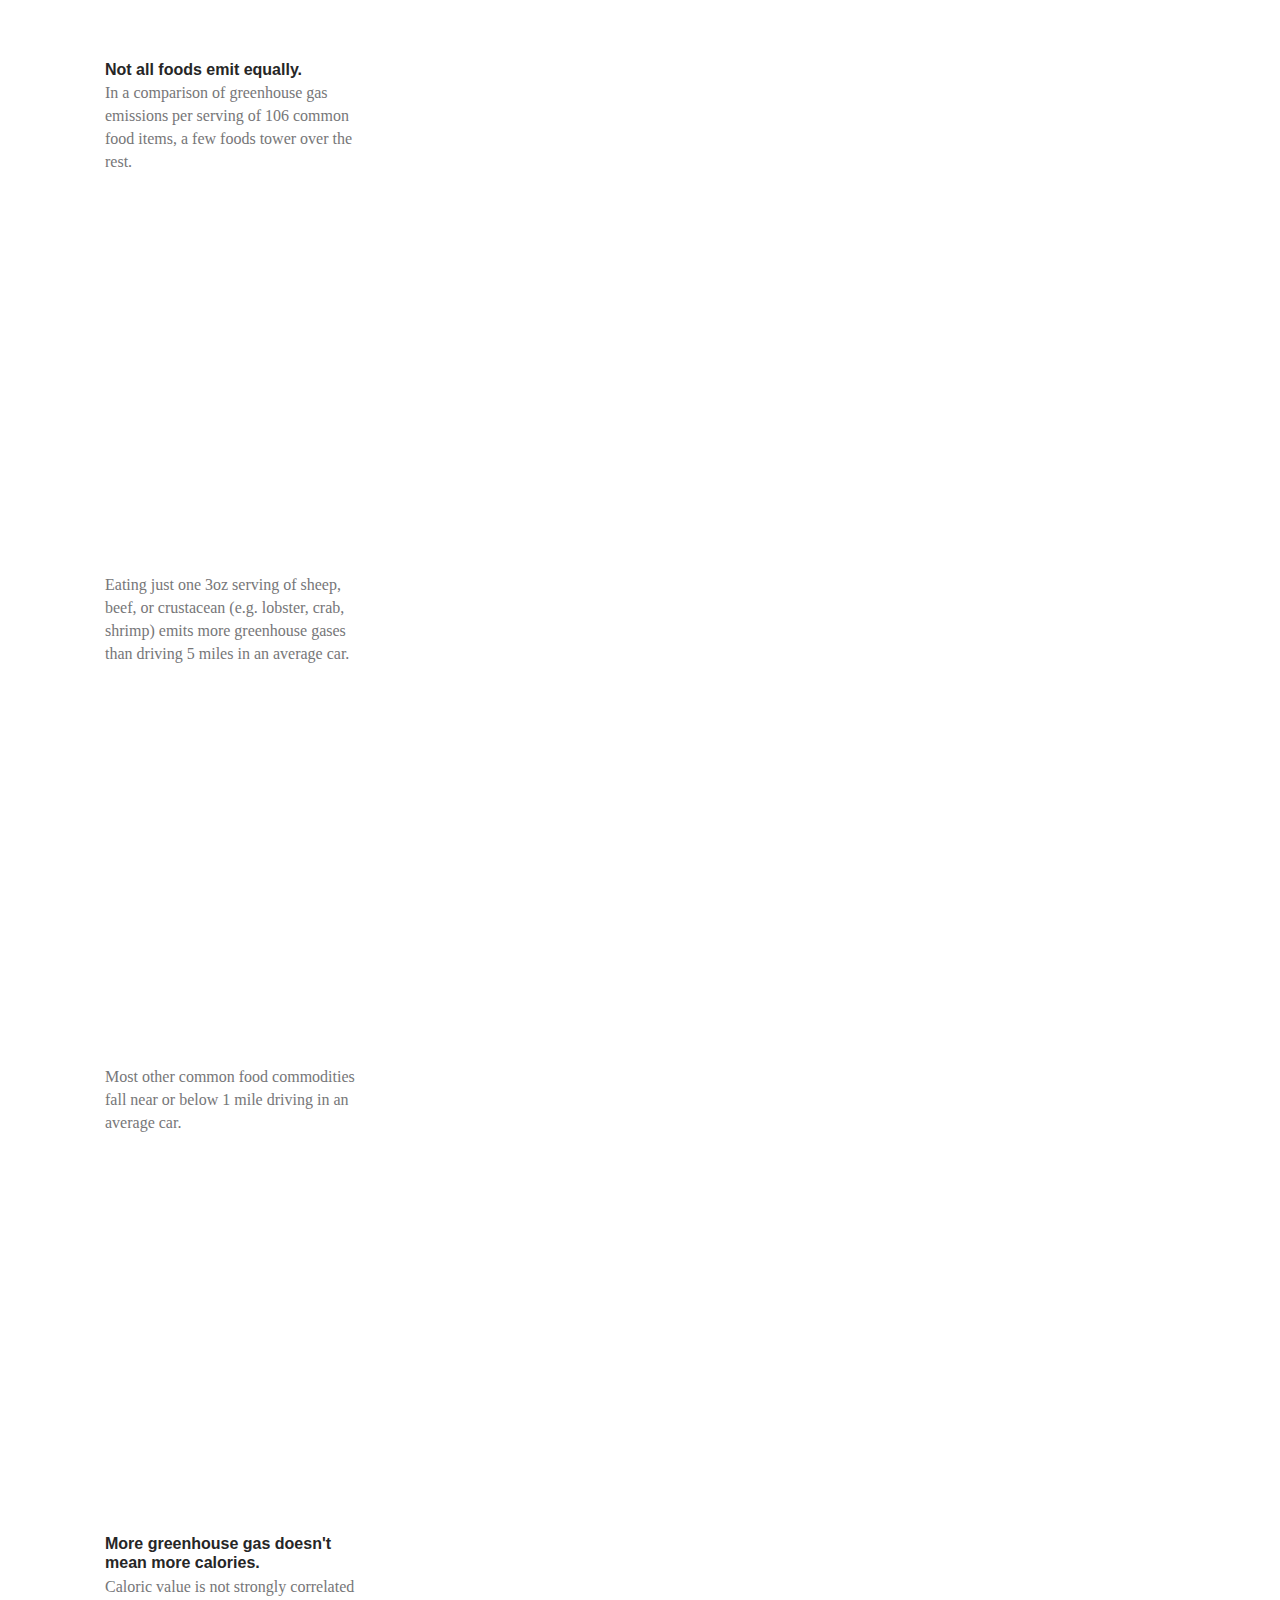
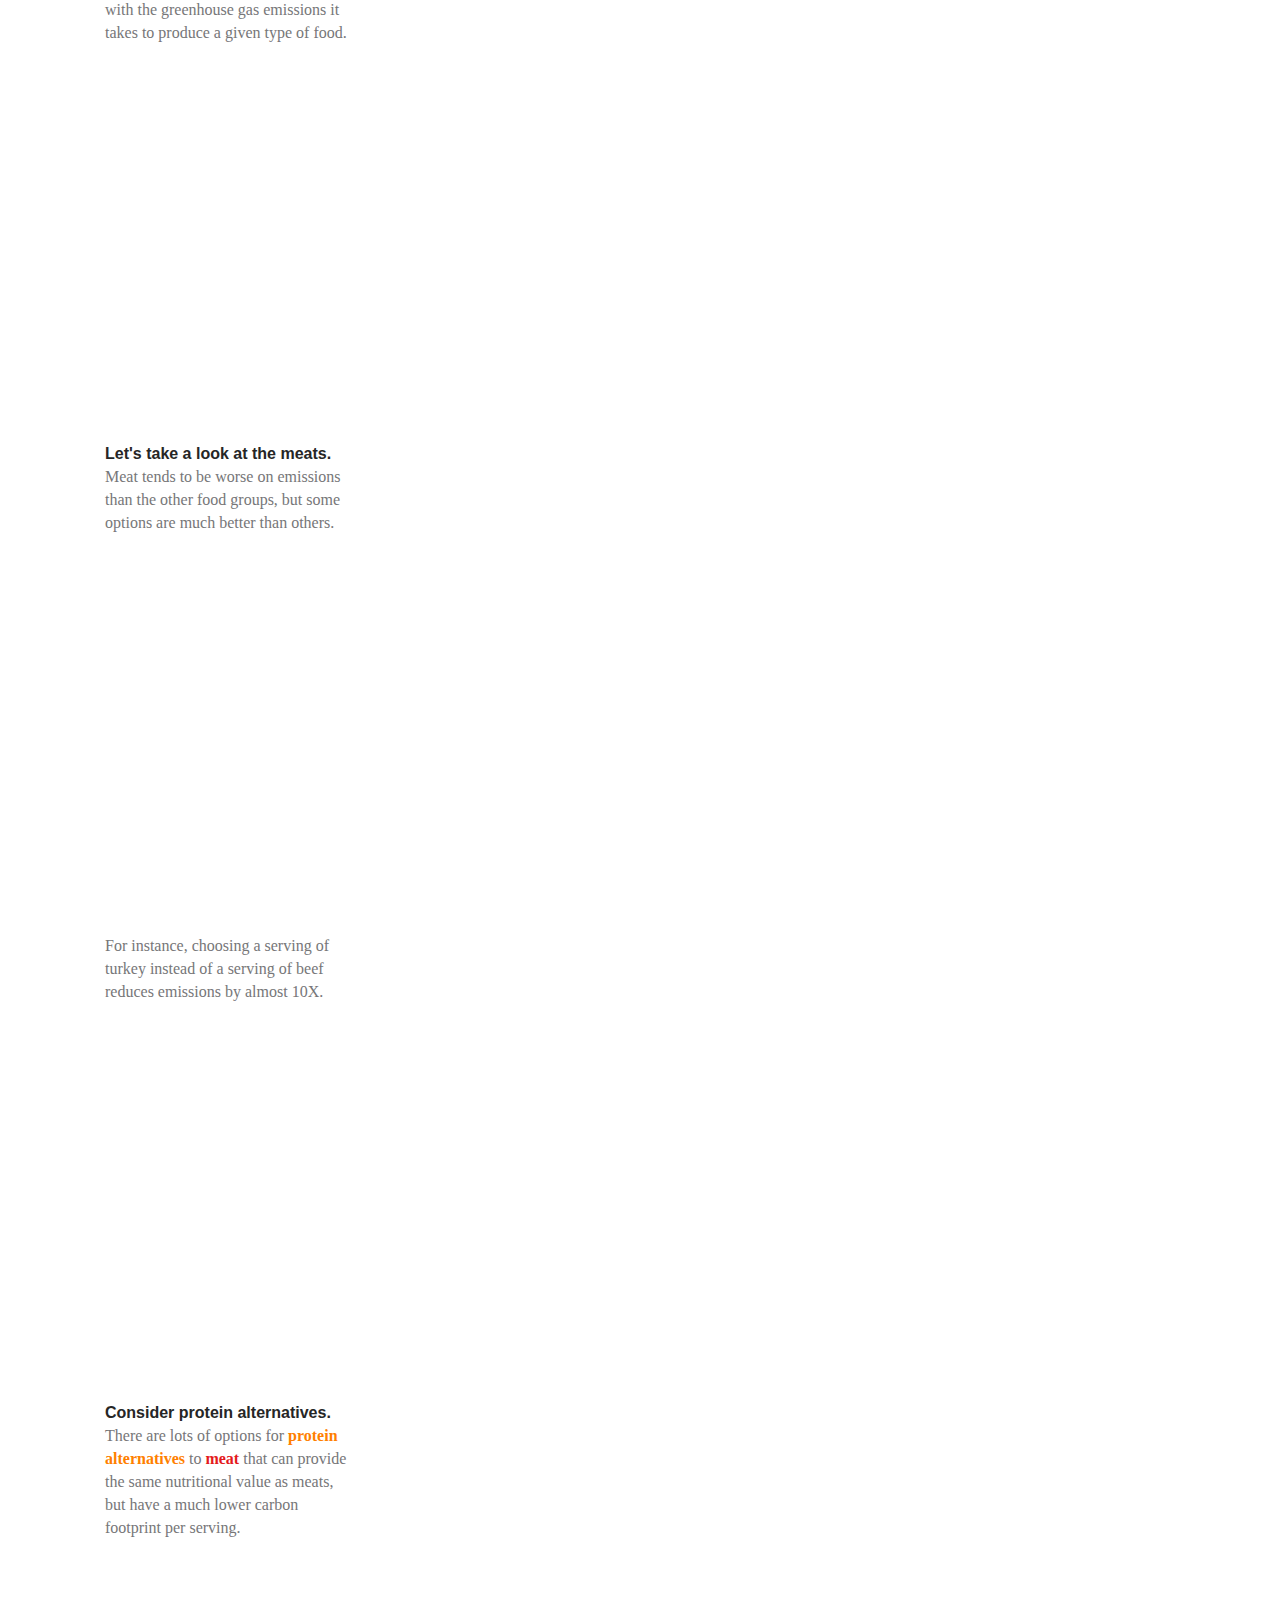
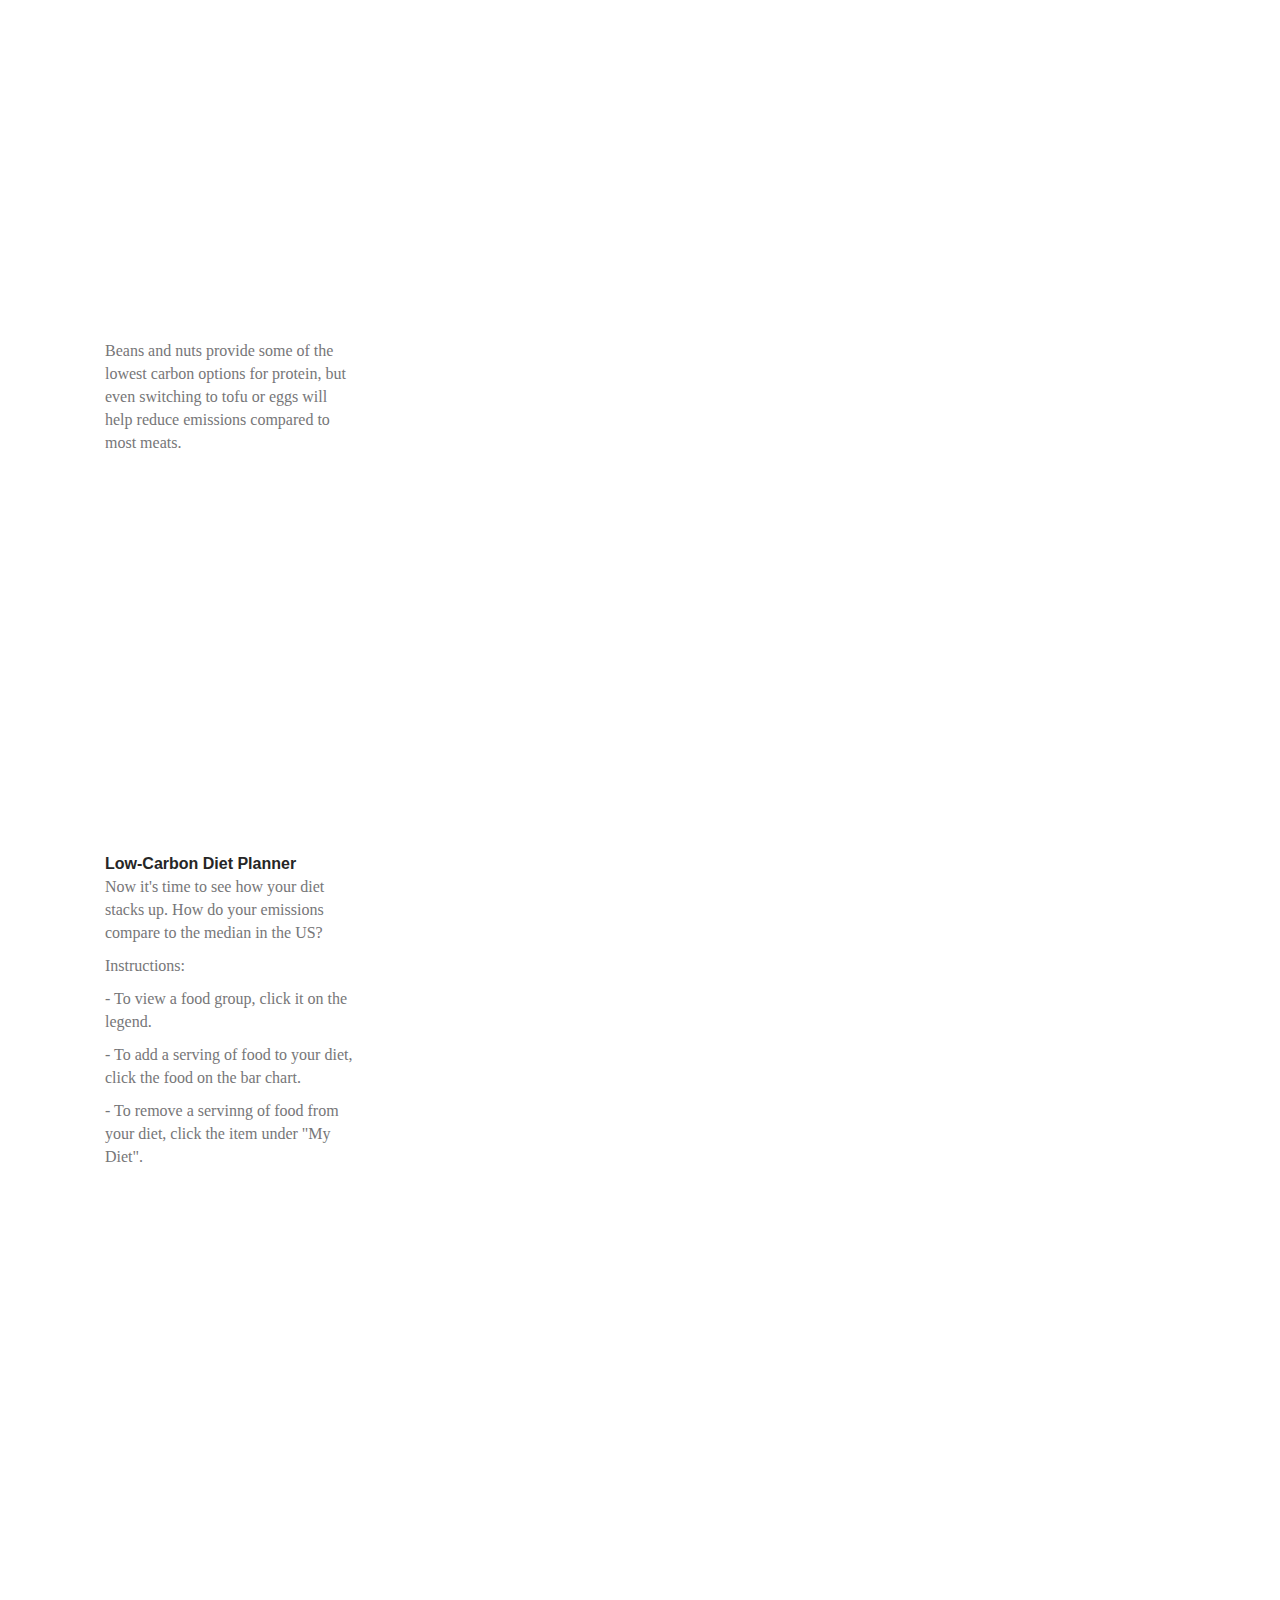
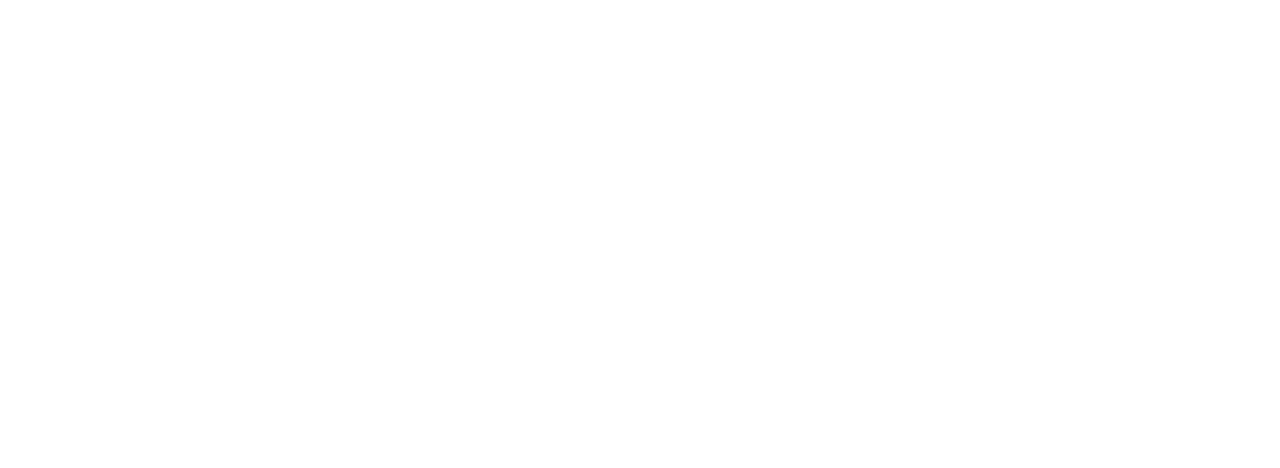
==== commit 10e67bbc: "final" ====
--- a/index.html
+++ b/index.html
@@ -11,7 +11,7 @@
     <div id='sections'>
       <section class="step">
         <div class="title">Not all foods emit equally.</div>
-        In a comparison of greenhouse gas emissions per serving of 300 common food items, a few foods tower over the rest.
+        In a comparison of greenhouse gas emissions per serving of 106 common food items, a few foods tower over the rest.
       </section>
       <section class="step">
         <div class="title"></div>
